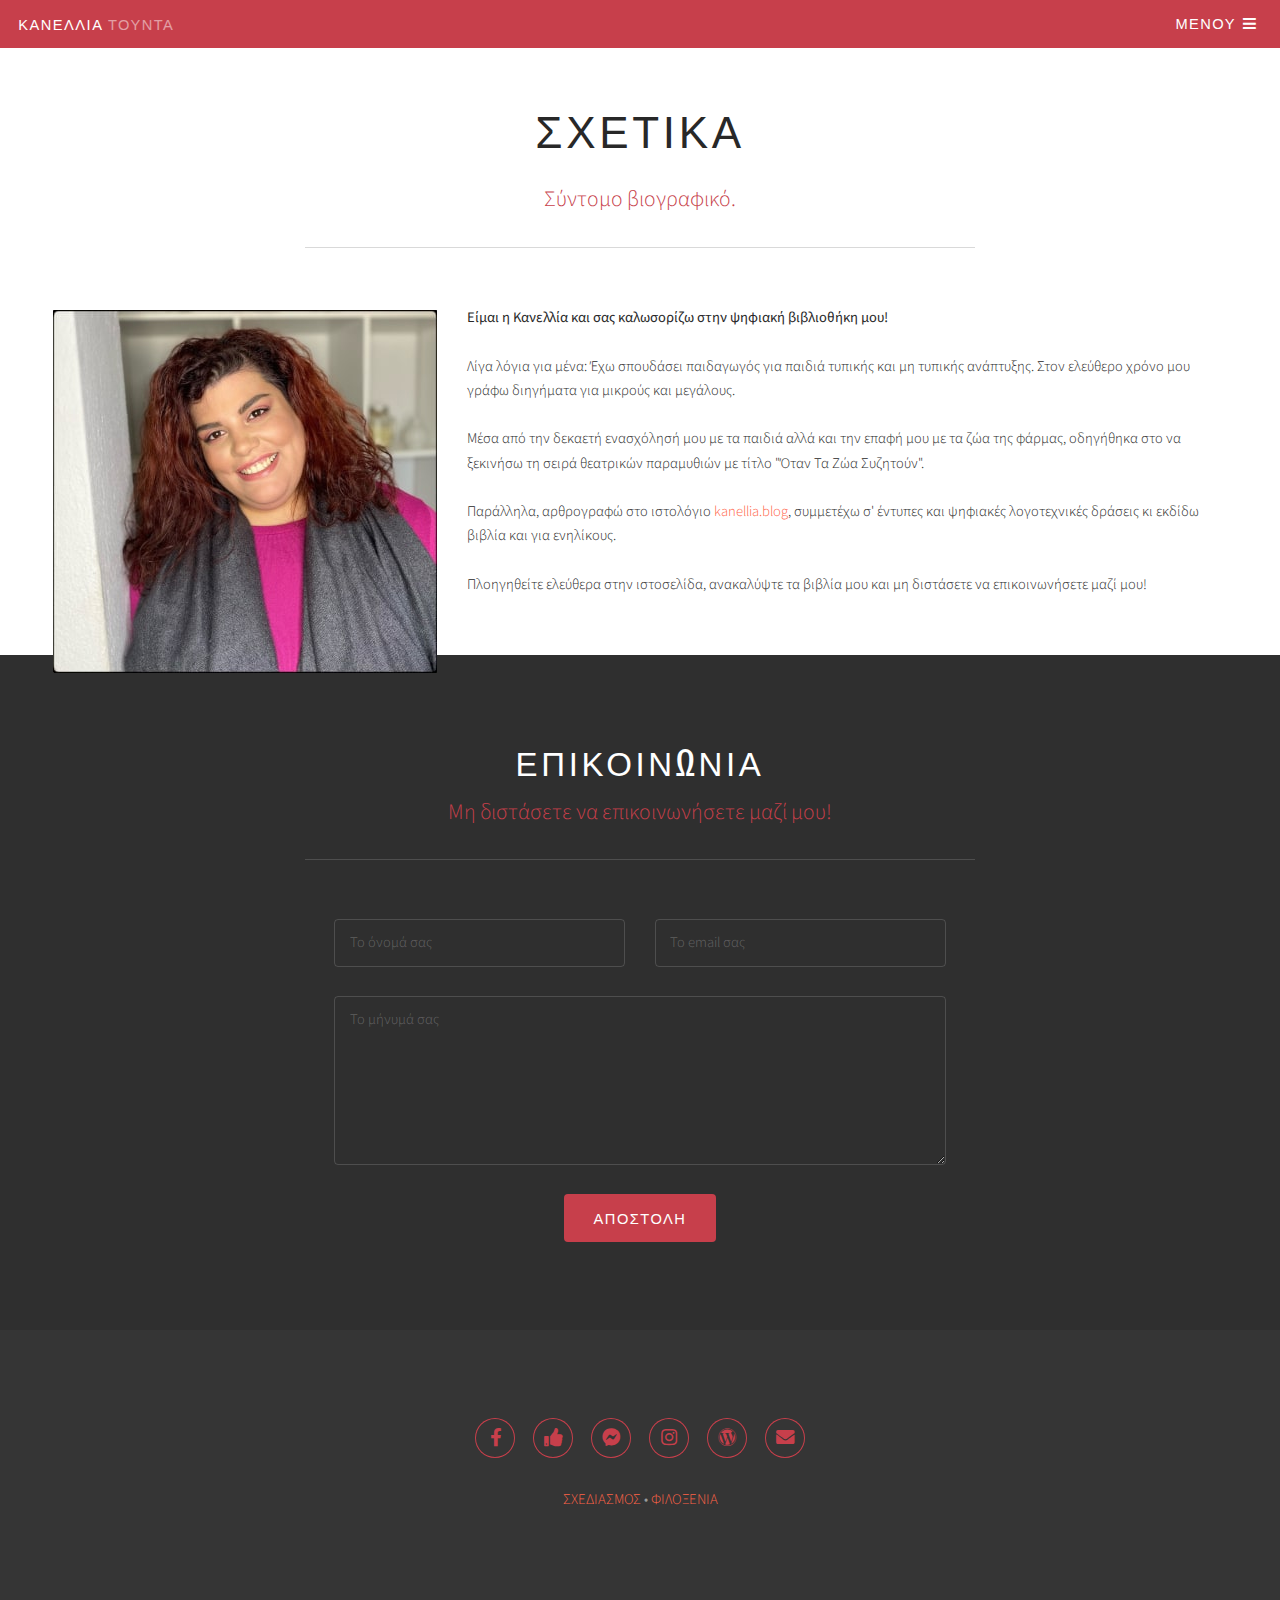
==== about.html @ 8e054a8e "Full update" ====
<!DOCTYPE HTML>
<html lang="el">
	<head>
		<title>Η βιβλιοθήκη της Κανελλίας</title>
		<meta charset="utf-8" />
		<meta name="viewport" content="width=device-width, initial-scale=1, user-scalable=no" />
		<meta name="title" content="Η βιβλιοθήκη της Κανελλίας">
        <meta name="description" content="Φανταστικές ιστορίες για μικρούς και μεγάλους.">
        <meta name="subject" content="Φανταστικές ιστορίες για μικρούς και μεγάλους.">
        <meta name="keywords" content="Κανελλία, Τούντα, Kanellia, Tounta, Γλαρόλυκοι, Glarolykoi, Άπαρσις, Aparsis, Εκδόσεις, Βιβλία, Περιοδικά, Διηγήματα, Παραμύθια, Παιδαγωγικά, Συγγραφέας">
        <meta name="author" content="Η βιβλιοθήκη της Κανελλίας">
        <meta name="robots" content="index,follow">
        <meta name="googlebot" content="index,follow">
		<meta http-equiv="content-language" content="el">
		<meta name="twitter:card" content="Φανταστικές ιστορίες για μικρούς και μεγάλους.">
		<meta name="twitter:description" content="Φανταστικές ιστορίες για μικρούς και μεγάλους.">
		<meta name="twitter:title" content="Η βιβλιοθήκη της Κανελλίας">
		<meta name="twitter:image" content="https://kanellia.gr/images/thumb.png">
        <meta property="og:title" content="Η βιβλιοθήκη της Κανελλίας" />
        <meta property="og:description" content="Φανταστικές ιστορίες για μικρούς και μεγάλους." />
        <meta property="og:url" content="https://kanellia.gr" />
        <meta property="og:image" content="https://kanellia.gr/images/thumb.png" />
        <meta property=og:type content=website />
        <meta property=og:locale content=el_GR />
        <link rel="canonical" href="https://kanellia.gr">
        <link rel="image_src" href="https://kanellia.gr/images/thumb.png" />
        <link rel="shortcut icon" href="https://kanellia.gr/images/favicon.ico" type="image/x-icon">
        <link rel="icon" href="https://kanellia.gr/images/favicon.ico" type="image/x-icon">
		<link rel="stylesheet" href="assets/css/main.css" />
	</head>
	<body class="is-preload">

		<!-- Header -->
			<header id="header">
				<a class="logo" href="index.html">ΚΑΝΕΛΛΙΑ <span>ΤΟΥΝΤΑ</span></a>
				<nav>
					<a href="#menu">ΜΕΝΟΥ</a>
				</nav>
			</header>

		<!-- Nav -->
			<nav id="menu">
				<ul class="links">
					<li><a href="index.html">Αρχική</a></li>
					<li><a href="about.html">Σχετικά</a></li>
				</ul>
			</nav>

		<!-- Main -->
			<div id="main" class="wrapper">
				<div class="inner">
					<header class="heading major">
						<h1>ΣΧΕΤΙΚΑ</h1>
						<p>Σύντομο βιογραφικό.</p>
					</header>
									<p>
										<span class="image left"><img src="images/profile.jpg" alt="" /></span>
										<b>Είμαι η Κανελλία και σας καλωσορίζω στην ψηφιακή βιβλιοθήκη μου!</b> </br></br>Λίγα λόγια για μένα: Έχω σπουδάσει παιδαγωγός για παιδιά τυπικής και μη τυπικής ανάπτυξης. Στον ελεύθερο χρόνο μου γράφω διηγήματα για μικρούς και μεγάλους. </br></br>
Μέσα από την δεκαετή ενασχόλησή μου με τα παιδιά αλλά και την επαφή μου με τα ζώα της φάρμας, οδηγήθηκα στο να ξεκινήσω τη σειρά θεατρικών παραμυθιών με τίτλο "Όταν Τα Ζώα Συζητούν". </br></br>
Παράλληλα, αρθρογραφώ στο ιστολόγιο <a href="https://kanellia.blog" target="_blank" style="color:Tomato;">kanellia.blog</a>, συμμετέχω σ' έντυπες και ψηφιακές λογοτεχνικές δράσεις κι εκδίδω βιβλία και για ενηλίκους. </br></br>
Πλοηγηθείτε ελεύθερα στην ιστοσελίδα, ανακαλύψτε τα βιβλία μου και μη διστάσετε να επικοινωνήσετε μαζί μου!
									</p>		
				</div>
			</div>

		<!-- Contact -->
			<section class="wrapper style2">
				<div class="inner narrow">
					<header class="heading major">
						<h2>ΕΠΙΚΟΙΝΩΝΙΑ</h2>
						<p>Μη διστάσετε να επικοινωνήσετε μαζί μου!</p>
					</header>
					<form action="https://formspree.io/f/xeqpdbye" method="post">
						<div class="field half">
							<input name="name" id="name" placeholder="Το όνομά σας" type="text" />
						</div>
						<div class="field half">
							<input name="email" id="email" placeholder="Το email σας" type="email" />
						</div>
						<div class="field">
							<textarea name="message" id="message" rows="6" placeholder="Το μήνυμά σας"></textarea>
						</div>
						<div class="field">
							<ul class="actions special">
								<li><button class="button primary" type="submit">Αποστολή</button></li>
							</ul>
						</div>
					</form>
				</div>
			</section>

		<!-- Footer -->
			<section id="footer">
				<div class="inner">
					<ul class="icons">
						<li><a href="https://www.facebook.com/kanellia.tounta" class="icon brands fa-facebook-f" target="_blank"><span class="label">Facebook</span></a></li>
						<li><a href="https://www.facebook.com/kanelliablog" class="icon solid  fa-thumbs-up" target="_blank"><span class="label">FB Page</span></a></li>
						<li><a href="https://m.me/kanellia.tounta" class="icon brands fa-facebook-messenger" target="_blank"><span class="label">Messenger</span></a></li>
						<li><a href="https://www.instagram.com/kanellia_tounta" class="icon brands fa-instagram" target="_blank"><span class="label">Instagram</span></a></li>
						<li><a href="https://kanellia.blog/" class="icon brands fa-wordpress" target="_blank"><span class="label">Blog</span></a></li>
						<li><a href="mailto:kanellia@pmail.gr" class="icon solid fa-envelope" target="_blank"><span class="label">Email</span></a></li>
					</ul>
				</div>
				<div class="copyright">
					<a href="https://pixelarity.com/?ref=8559151414" target="_blank" style="color:Tomato;">ΣΧΕΔΙΑΣΜΟΣ</a> &#8226; <a href="http://www.papaki.com/?rid=ppkhost" target="_blank" style="color:Tomato;">ΦΙΛΟΞΕΝΙΑ</a>
				</div>
			</section>

		<!-- Scripts -->
			<script src="assets/js/jquery.min.js"></script>
			<script src="assets/js/browser.min.js"></script>
			<script src="assets/js/breakpoints.min.js"></script>
			<script src="assets/js/util.js"></script>
			<script src="assets/js/main.js"></script>

	</body>
</html>
---- assets/css/main.css ----
@import url(fontawesome-all.min.css);
@import url("https://fonts.googleapis.com/css?family=Fjalla+One|Source+Sans+Pro:300,400");

/*
	Venue by Pixelarity
	pixelarity.com | hello@pixelarity.com
	License: pixelarity.com/license
*/

html, body, div, span, applet, object,
iframe, h1, h2, h3, h4, h5, h6, p, blockquote,
pre, a, abbr, acronym, address, big, cite,
code, del, dfn, em, img, ins, kbd, q, s, samp,
small, strike, strong, sub, sup, tt, var, b,
u, i, center, dl, dt, dd, ol, ul, li, fieldset,
form, label, legend, table, caption, tbody,
tfoot, thead, tr, th, td, article, aside,
canvas, details, embed, figure, figcaption,
footer, header, hgroup, menu, nav, output, ruby,
section, summary, time, mark, audio, video {
	margin: 0;
	padding: 0;
	border: 0;
	font-size: 100%;
	font: inherit;
	vertical-align: baseline;}

article, aside, details, figcaption, figure,
footer, header, hgroup, menu, nav, section {
	display: block;}

body {
	line-height: 1;
}

ol, ul {
	list-style: none;
}

blockquote, q {
	quotes: none;
}

	blockquote:before, blockquote:after, q:before, q:after {
		content: '';
		content: none;
	}

table {
	border-collapse: collapse;
	border-spacing: 0;
}

body {
	-webkit-text-size-adjust: none;
}

mark {
	background-color: transparent;
	color: inherit;
}

input::-moz-focus-inner {
	border: 0;
	padding: 0;
}

input, select, textarea {
	-moz-appearance: none;
	-webkit-appearance: none;
	-ms-appearance: none;
	appearance: none;
}

/* Basic */

html {
  scroll-behavior: smooth;
}

	@-ms-viewport {
		width: device-width;
	}

	body {
		-ms-overflow-style: scrollbar;
	}

	@media screen and (max-width: 480px) {

		html, body {
			min-width: 320px;
		}

	}

	html {
		box-sizing: border-box;
	}

	*, *:before, *:after {
		box-sizing: inherit;
	}

	body {
		background: #ffffff;
	}

		body.is-preload *, body.is-preload *:before, body.is-preload *:after {
			-moz-animation: none !important;
			-webkit-animation: none !important;
			-ms-animation: none !important;
			animation: none !important;
			-moz-transition: none !important;
			-webkit-transition: none !important;
			-ms-transition: none !important;
			transition: none !important;
		}

/* Typography */

	html {
		font-size: 13pt;
	}

		@media screen and (max-width: 1680px) {

			html {
				font-size: 11pt;
			}

		}

		@media screen and (max-width: 980px) {

			html {
				font-size: 12pt;
			}

		}

		@media screen and (max-width: 480px) {

			html {
				font-size: 11pt;
			}

		}

	body {
		background-color: #ffffff;
		color: #282828;
	}

	body, input, select, textarea {
		font-family: "Source Sans Pro", Arial, Helvetica, sans-serif;
		font-weight: 300;
		font-size: 1rem;
		line-height: 1.65;
	}

	a {
		-moz-transition: color 0.2s ease-in-out;
		-webkit-transition: color 0.2s ease-in-out;
		-ms-transition: color 0.2s ease-in-out;
		transition: color 0.2s ease-in-out;
		text-decoration: underline;
	}
	
			a:link {
			text-decoration: none;
		}

		a:hover {
			text-decoration: underline;
		}
		
		a:visited { 
  color: silver;
}

	strong, b {
		font-weight: 400;
	}

	em, i {
		font-style: italic;
	}

	p {
		margin: 0 0 2rem 0;
	}

	h1, h2, h3, h4, h5, h6 {
		font-family: "Fjalla One", sans-serif;
		font-weight: 400;
		line-height: 1.5;
		margin: 0 0 1.5rem 0;
		letter-spacing: 0.25rem;
	}

		h1 a, h2 a, h3 a, h4 a, h5 a, h6 a {
			color: inherit;
			text-decoration: none;
		}

	h1 {
		font-size: 4rem;
		line-height: 1.2;
	}

	h2 {
		font-size: 2.25rem;
		line-height: 1.3;
	}

	h3 {
		font-size: 1.25rem;
	}

	h4 {
		font-size: 1rem;
	}

	h5 {
		font-size: 0.9rem;
	}

	h6 {
		font-size: 0.7rem;
	}

	@media screen and (max-width: 736px) {

		h1 {
			font-size: 2.75rem;
			line-height: 1.3;
		}

		h2 {
			font-size: 1.75rem;
			line-height: 1.5;
		}

		h3 {
			font-size: 1.25rem;
		}

	}

	sub {
		font-size: 0.8rem;
		position: relative;
		top: 0.5rem;
	}

	sup {
		font-size: 0.8rem;
		position: relative;
		top: -0.5rem;
	}

	blockquote {
		border-left: solid 0.5rem;
		font-style: italic;
		margin: 0 0 2rem 0;
		padding: 1rem 0 1rem 2rem;
	}

	code {
		border-radius: 4px;
		border: solid 1px;
		font-family: "Courier New", monospace;
		font-size: 0.9rem;
		margin: 0 0.25rem;
		padding: 0.25rem 0.65rem;
	}

	pre {
		-webkit-overflow-scrolling: touch;
		font-family: "Courier New", monospace;
		font-size: 0.9rem;
		margin: 0 0 2rem 0;
	}

		pre code {
			display: block;
			line-height: 1.75;
			padding: 1rem 1.5rem;
			overflow-x: auto;
		}

	hr {
		border: 0;
		border-bottom: solid 1px;
		margin: 2rem 0;
	}

		hr.major {
			margin: 4rem 0;
		}

		@media screen and (max-width: 736px) {

			hr.major {
				margin: 3rem 0;
			}

		}

	input, select, textarea {
		color: #282828;
	}

	strong, b {
		color: #282828;
	}

	h1, h2, h3, h4, h5, h6 {
		color: #282828;
	}

	blockquote {
		border-left-color: rgba(0, 0, 0, 0.15);
	}

	code {
		background: rgba(0, 0, 0, 0.075);
		border-color: rgba(0, 0, 0, 0.15);
	}

	hr {
		border-bottom-color: rgba(0, 0, 0, 0.15);
	}

/* Header */

	header.heading {
		border-bottom: 1px solid;
		margin: 0 auto 2rem auto;
		max-width: 80%;
		text-align: center;
		width: 45.71429rem;
	}

	header.major {
		margin: 0 auto 4rem auto;
		max-width: 80%;
	}

		header.major h1 {
			font-size: 3rem;
		}

	header h2 {
		margin-bottom: 0.50rem;
	}

	header h3 {
		margin-bottom: 0;
	}

	header h2 + p, header h1 + p {
		font-size: 1.5rem;
	}

	@media screen and (max-width: 980px) {

		header.major {
			margin: 0 auto 2rem auto;
		}

	}

	@media screen and (max-width: 736px) {

		header h2 + p, header h1 + p {
			font-size: 1.15rem;
		}

		header.major {
			max-width: 80%;
		}

	}

	header.heading {
		border-color: rgba(0, 0, 0, 0.15);
	}

	header p {
		color: #c73f4b;
	}

/* Row */

	.row {
		display: flex;
		flex-wrap: wrap;
		box-sizing: border-box;
		align-items: stretch;
	}

		.row > * {
			box-sizing: border-box;
		}

		.row.gtr-uniform > * > :last-child {
			margin-bottom: 0;
		}

		.row.aln-left {
			justify-content: flex-start;
		}

		.row.aln-center {
			justify-content: center;
		}

		.row.aln-right {
			justify-content: flex-end;
		}

		.row.aln-top {
			align-items: flex-start;
		}

		.row.aln-middle {
			align-items: center;
		}

		.row.aln-bottom {
			align-items: flex-end;
		}

		.row > .imp {
			order: -1;
		}

		.row > .col-1 {
			width: 8.33333%;
		}

		.row > .off-1 {
			margin-left: 8.33333%;
		}

		.row > .col-2 {
			width: 16.66667%;
		}

		.row > .off-2 {
			margin-left: 16.66667%;
		}

		.row > .col-3 {
			width: 25%;
		}

		.row > .off-3 {
			margin-left: 25%;
		}

		.row > .col-4 {
			width: 33.33333%;
		}

		.row > .off-4 {
			margin-left: 33.33333%;
		}

		.row > .col-5 {
			width: 41.66667%;
		}

		.row > .off-5 {
			margin-left: 41.66667%;
		}

		.row > .col-6 {
			width: 50%;
		}

		.row > .off-6 {
			margin-left: 50%;
		}

		.row > .col-7 {
			width: 58.33333%;
		}

		.row > .off-7 {
			margin-left: 58.33333%;
		}

		.row > .col-8 {
			width: 66.66667%;
		}

		.row > .off-8 {
			margin-left: 66.66667%;
		}

		.row > .col-9 {
			width: 75%;
		}

		.row > .off-9 {
			margin-left: 75%;
		}

		.row > .col-10 {
			width: 83.33333%;
		}

		.row > .off-10 {
			margin-left: 83.33333%;
		}

		.row > .col-11 {
			width: 91.66667%;
		}

		.row > .off-11 {
			margin-left: 91.66667%;
		}

		.row > .col-12 {
			width: 100%;
		}

		.row > .off-12 {
			margin-left: 100%;
		}

		.row.gtr-0 {
			margin-top: 0;
			margin-left: 0rem;
		}

			.row.gtr-0 > * {
				padding: 0 0 0 0rem;
			}

			.row.gtr-0.gtr-uniform {
				margin-top: 0rem;
			}

				.row.gtr-0.gtr-uniform > * {
					padding-top: 0rem;
				}

		.row.gtr-25 {
			margin-top: 0;
			margin-left: -0.5rem;
		}

			.row.gtr-25 > * {
				padding: 0 0 0 0.5rem;
			}

			.row.gtr-25.gtr-uniform {
				margin-top: -0.5rem;
			}

				.row.gtr-25.gtr-uniform > * {
					padding-top: 0.5rem;
				}

		.row.gtr-50 {
			margin-top: 0;
			margin-left: -1rem;
		}

			.row.gtr-50 > * {
				padding: 0 0 0 1rem;
			}

			.row.gtr-50.gtr-uniform {
				margin-top: -1rem;
			}

				.row.gtr-50.gtr-uniform > * {
					padding-top: 1rem;
				}

		.row {
			margin-top: 0;
			margin-left: -2rem;
		}

			.row > * {
				padding: 0 0 0 2rem;
			}

			.row.gtr-uniform {
				margin-top: -2rem;
			}

				.row.gtr-uniform > * {
					padding-top: 2rem;
				}

		.row.gtr-150 {
			margin-top: 0;
			margin-left: -3rem;
		}

			.row.gtr-150 > * {
				padding: 0 0 0 3rem;
			}

			.row.gtr-150.gtr-uniform {
				margin-top: -3rem;
			}

				.row.gtr-150.gtr-uniform > * {
					padding-top: 3rem;
				}

		.row.gtr-200 {
			margin-top: 0;
			margin-left: -4rem;
		}

			.row.gtr-200 > * {
				padding: 0 0 0 4rem;
			}

			.row.gtr-200.gtr-uniform {
				margin-top: -4rem;
			}

				.row.gtr-200.gtr-uniform > * {
					padding-top: 4rem;
				}

		@media screen and (max-width: 1680px) {

			.row {
				display: flex;
				flex-wrap: wrap;
				box-sizing: border-box;
				align-items: stretch;
			}

				.row > * {
					box-sizing: border-box;
				}

				.row.gtr-uniform > * > :last-child {
					margin-bottom: 0;
				}

				.row.aln-left {
					justify-content: flex-start;
				}

				.row.aln-center {
					justify-content: center;
				}

				.row.aln-right {
					justify-content: flex-end;
				}

				.row.aln-top {
					align-items: flex-start;
				}

				.row.aln-middle {
					align-items: center;
				}

				.row.aln-bottom {
					align-items: flex-end;
				}

				.row > .imp-xlarge {
					order: -1;
				}

				.row > .col-1-xlarge {
					width: 8.33333%;
				}

				.row > .off-1-xlarge {
					margin-left: 8.33333%;
				}

				.row > .col-2-xlarge {
					width: 16.66667%;
				}

				.row > .off-2-xlarge {
					margin-left: 16.66667%;
				}

				.row > .col-3-xlarge {
					width: 25%;
				}

				.row > .off-3-xlarge {
					margin-left: 25%;
				}

				.row > .col-4-xlarge {
					width: 33.33333%;
				}

				.row > .off-4-xlarge {
					margin-left: 33.33333%;
				}

				.row > .col-5-xlarge {
					width: 41.66667%;
				}

				.row > .off-5-xlarge {
					margin-left: 41.66667%;
				}

				.row > .col-6-xlarge {
					width: 50%;
				}

				.row > .off-6-xlarge {
					margin-left: 50%;
				}

				.row > .col-7-xlarge {
					width: 58.33333%;
				}

				.row > .off-7-xlarge {
					margin-left: 58.33333%;
				}

				.row > .col-8-xlarge {
					width: 66.66667%;
				}

				.row > .off-8-xlarge {
					margin-left: 66.66667%;
				}

				.row > .col-9-xlarge {
					width: 75%;
				}

				.row > .off-9-xlarge {
					margin-left: 75%;
				}

				.row > .col-10-xlarge {
					width: 83.33333%;
				}

				.row > .off-10-xlarge {
					margin-left: 83.33333%;
				}

				.row > .col-11-xlarge {
					width: 91.66667%;
				}

				.row > .off-11-xlarge {
					margin-left: 91.66667%;
				}

				.row > .col-12-xlarge {
					width: 100%;
				}

				.row > .off-12-xlarge {
					margin-left: 100%;
				}

				.row.gtr-0 {
					margin-top: 0;
					margin-left: 0rem;
				}

					.row.gtr-0 > * {
						padding: 0 0 0 0rem;
					}

					.row.gtr-0.gtr-uniform {
						margin-top: 0rem;
					}

						.row.gtr-0.gtr-uniform > * {
							padding-top: 0rem;
						}

				.row.gtr-25 {
					margin-top: 0;
					margin-left: -0.5rem;
				}

					.row.gtr-25 > * {
						padding: 0 0 0 0.5rem;
					}

					.row.gtr-25.gtr-uniform {
						margin-top: -0.5rem;
					}

						.row.gtr-25.gtr-uniform > * {
							padding-top: 0.5rem;
						}

				.row.gtr-50 {
					margin-top: 0;
					margin-left: -1rem;
				}

					.row.gtr-50 > * {
						padding: 0 0 0 1rem;
					}

					.row.gtr-50.gtr-uniform {
						margin-top: -1rem;
					}

						.row.gtr-50.gtr-uniform > * {
							padding-top: 1rem;
						}

				.row {
					margin-top: 0;
					margin-left: -2rem;
				}

					.row > * {
						padding: 0 0 0 2rem;
					}

					.row.gtr-uniform {
						margin-top: -2rem;
					}

						.row.gtr-uniform > * {
							padding-top: 2rem;
						}

				.row.gtr-150 {
					margin-top: 0;
					margin-left: -3rem;
				}

					.row.gtr-150 > * {
						padding: 0 0 0 3rem;
					}

					.row.gtr-150.gtr-uniform {
						margin-top: -3rem;
					}

						.row.gtr-150.gtr-uniform > * {
							padding-top: 3rem;
						}

				.row.gtr-200 {
					margin-top: 0;
					margin-left: -4rem;
				}

					.row.gtr-200 > * {
						padding: 0 0 0 4rem;
					}

					.row.gtr-200.gtr-uniform {
						margin-top: -4rem;
					}

						.row.gtr-200.gtr-uniform > * {
							padding-top: 4rem;
						}

		}

		@media screen and (max-width: 1280px) {

			.row {
				display: flex;
				flex-wrap: wrap;
				box-sizing: border-box;
				align-items: stretch;
			}

				.row > * {
					box-sizing: border-box;
				}

				.row.gtr-uniform > * > :last-child {
					margin-bottom: 0;
				}

				.row.aln-left {
					justify-content: flex-start;
				}

				.row.aln-center {
					justify-content: center;
				}

				.row.aln-right {
					justify-content: flex-end;
				}

				.row.aln-top {
					align-items: flex-start;
				}

				.row.aln-middle {
					align-items: center;
				}

				.row.aln-bottom {
					align-items: flex-end;
				}

				.row > .imp-large {
					order: -1;
				}

				.row > .col-1-large {
					width: 8.33333%;
				}

				.row > .off-1-large {
					margin-left: 8.33333%;
				}

				.row > .col-2-large {
					width: 16.66667%;
				}

				.row > .off-2-large {
					margin-left: 16.66667%;
				}

				.row > .col-3-large {
					width: 25%;
				}

				.row > .off-3-large {
					margin-left: 25%;
				}

				.row > .col-4-large {
					width: 33.33333%;
				}

				.row > .off-4-large {
					margin-left: 33.33333%;
				}

				.row > .col-5-large {
					width: 41.66667%;
				}

				.row > .off-5-large {
					margin-left: 41.66667%;
				}

				.row > .col-6-large {
					width: 50%;
				}

				.row > .off-6-large {
					margin-left: 50%;
				}

				.row > .col-7-large {
					width: 58.33333%;
				}

				.row > .off-7-large {
					margin-left: 58.33333%;
				}

				.row > .col-8-large {
					width: 66.66667%;
				}

				.row > .off-8-large {
					margin-left: 66.66667%;
				}

				.row > .col-9-large {
					width: 75%;
				}

				.row > .off-9-large {
					margin-left: 75%;
				}

				.row > .col-10-large {
					width: 83.33333%;
				}

				.row > .off-10-large {
					margin-left: 83.33333%;
				}

				.row > .col-11-large {
					width: 91.66667%;
				}

				.row > .off-11-large {
					margin-left: 91.66667%;
				}

				.row > .col-12-large {
					width: 100%;
				}

				.row > .off-12-large {
					margin-left: 100%;
				}

				.row.gtr-0 {
					margin-top: 0;
					margin-left: 0rem;
				}

					.row.gtr-0 > * {
						padding: 0 0 0 0rem;
					}

					.row.gtr-0.gtr-uniform {
						margin-top: 0rem;
					}

						.row.gtr-0.gtr-uniform > * {
							padding-top: 0rem;
						}

				.row.gtr-25 {
					margin-top: 0;
					margin-left: -0.375rem;
				}

					.row.gtr-25 > * {
						padding: 0 0 0 0.375rem;
					}

					.row.gtr-25.gtr-uniform {
						margin-top: -0.375rem;
					}

						.row.gtr-25.gtr-uniform > * {
							padding-top: 0.375rem;
						}

				.row.gtr-50 {
					margin-top: 0;
					margin-left: -0.75rem;
				}

					.row.gtr-50 > * {
						padding: 0 0 0 0.75rem;
					}

					.row.gtr-50.gtr-uniform {
						margin-top: -0.75rem;
					}

						.row.gtr-50.gtr-uniform > * {
							padding-top: 0.75rem;
						}

				.row {
					margin-top: 0;
					margin-left: -1.5rem;
				}

					.row > * {
						padding: 0 0 0 1.5rem;
					}

					.row.gtr-uniform {
						margin-top: -1.5rem;
					}

						.row.gtr-uniform > * {
							padding-top: 1.5rem;
						}

				.row.gtr-150 {
					margin-top: 0;
					margin-left: -2.25rem;
				}

					.row.gtr-150 > * {
						padding: 0 0 0 2.25rem;
					}

					.row.gtr-150.gtr-uniform {
						margin-top: -2.25rem;
					}

						.row.gtr-150.gtr-uniform > * {
							padding-top: 2.25rem;
						}

				.row.gtr-200 {
					margin-top: 0;
					margin-left: -3rem;
				}

					.row.gtr-200 > * {
						padding: 0 0 0 3rem;
					}

					.row.gtr-200.gtr-uniform {
						margin-top: -3rem;
					}

						.row.gtr-200.gtr-uniform > * {
							padding-top: 3rem;
						}

		}

		@media screen and (max-width: 980px) {

			.row {
				display: flex;
				flex-wrap: wrap;
				box-sizing: border-box;
				align-items: stretch;
			}

				.row > * {
					box-sizing: border-box;
				}

				.row.gtr-uniform > * > :last-child {
					margin-bottom: 0;
				}

				.row.aln-left {
					justify-content: flex-start;
				}

				.row.aln-center {
					justify-content: center;
				}

				.row.aln-right {
					justify-content: flex-end;
				}

				.row.aln-top {
					align-items: flex-start;
				}

				.row.aln-middle {
					align-items: center;
				}

				.row.aln-bottom {
					align-items: flex-end;
				}

				.row > .imp-medium {
					order: -1;
				}

				.row > .col-1-medium {
					width: 8.33333%;
				}

				.row > .off-1-medium {
					margin-left: 8.33333%;
				}

				.row > .col-2-medium {
					width: 16.66667%;
				}

				.row > .off-2-medium {
					margin-left: 16.66667%;
				}

				.row > .col-3-medium {
					width: 25%;
				}

				.row > .off-3-medium {
					margin-left: 25%;
				}

				.row > .col-4-medium {
					width: 33.33333%;
				}

				.row > .off-4-medium {
					margin-left: 33.33333%;
				}

				.row > .col-5-medium {
					width: 41.66667%;
				}

				.row > .off-5-medium {
					margin-left: 41.66667%;
				}

				.row > .col-6-medium {
					width: 50%;
				}

				.row > .off-6-medium {
					margin-left: 50%;
				}

				.row > .col-7-medium {
					width: 58.33333%;
				}

				.row > .off-7-medium {
					margin-left: 58.33333%;
				}

				.row > .col-8-medium {
					width: 66.66667%;
				}

				.row > .off-8-medium {
					margin-left: 66.66667%;
				}

				.row > .col-9-medium {
					width: 75%;
				}

				.row > .off-9-medium {
					margin-left: 75%;
				}

				.row > .col-10-medium {
					width: 83.33333%;
				}

				.row > .off-10-medium {
					margin-left: 83.33333%;
				}

				.row > .col-11-medium {
					width: 91.66667%;
				}

				.row > .off-11-medium {
					margin-left: 91.66667%;
				}

				.row > .col-12-medium {
					width: 100%;
				}

				.row > .off-12-medium {
					margin-left: 100%;
				}

				.row.gtr-0 {
					margin-top: 0;
					margin-left: 0rem;
				}

					.row.gtr-0 > * {
						padding: 0 0 0 0rem;
					}

					.row.gtr-0.gtr-uniform {
						margin-top: 0rem;
					}

						.row.gtr-0.gtr-uniform > * {
							padding-top: 0rem;
						}

				.row.gtr-25 {
					margin-top: 0;
					margin-left: -0.375rem;
				}

					.row.gtr-25 > * {
						padding: 0 0 0 0.375rem;
					}

					.row.gtr-25.gtr-uniform {
						margin-top: -0.375rem;
					}

						.row.gtr-25.gtr-uniform > * {
							padding-top: 0.375rem;
						}

				.row.gtr-50 {
					margin-top: 0;
					margin-left: -0.75rem;
				}

					.row.gtr-50 > * {
						padding: 0 0 0 0.75rem;
					}

					.row.gtr-50.gtr-uniform {
						margin-top: -0.75rem;
					}

						.row.gtr-50.gtr-uniform > * {
							padding-top: 0.75rem;
						}

				.row {
					margin-top: 0;
					margin-left: -1.5rem;
				}

					.row > * {
						padding: 0 0 0 1.5rem;
					}

					.row.gtr-uniform {
						margin-top: -1.5rem;
					}

						.row.gtr-uniform > * {
							padding-top: 1.5rem;
						}

				.row.gtr-150 {
					margin-top: 0;
					margin-left: -2.25rem;
				}

					.row.gtr-150 > * {
						padding: 0 0 0 2.25rem;
					}

					.row.gtr-150.gtr-uniform {
						margin-top: -2.25rem;
					}

						.row.gtr-150.gtr-uniform > * {
							padding-top: 2.25rem;
						}

				.row.gtr-200 {
					margin-top: 0;
					margin-left: -3rem;
				}

					.row.gtr-200 > * {
						padding: 0 0 0 3rem;
					}

					.row.gtr-200.gtr-uniform {
						margin-top: -3rem;
					}

						.row.gtr-200.gtr-uniform > * {
							padding-top: 3rem;
						}

		}

		@media screen and (max-width: 736px) {

			.row {
				display: flex;
				flex-wrap: wrap;
				box-sizing: border-box;
				align-items: stretch;
			}

				.row > * {
					box-sizing: border-box;
				}

				.row.gtr-uniform > * > :last-child {
					margin-bottom: 0;
				}

				.row.aln-left {
					justify-content: flex-start;
				}

				.row.aln-center {
					justify-content: center;
				}

				.row.aln-right {
					justify-content: flex-end;
				}

				.row.aln-top {
					align-items: flex-start;
				}

				.row.aln-middle {
					align-items: center;
				}

				.row.aln-bottom {
					align-items: flex-end;
				}

				.row > .imp-small {
					order: -1;
				}

				.row > .col-1-small {
					width: 8.33333%;
				}

				.row > .off-1-small {
					margin-left: 8.33333%;
				}

				.row > .col-2-small {
					width: 16.66667%;
				}

				.row > .off-2-small {
					margin-left: 16.66667%;
				}

				.row > .col-3-small {
					width: 25%;
				}

				.row > .off-3-small {
					margin-left: 25%;
				}

				.row > .col-4-small {
					width: 33.33333%;
				}

				.row > .off-4-small {
					margin-left: 33.33333%;
				}

				.row > .col-5-small {
					width: 41.66667%;
				}

				.row > .off-5-small {
					margin-left: 41.66667%;
				}

				.row > .col-6-small {
					width: 50%;
				}

				.row > .off-6-small {
					margin-left: 50%;
				}

				.row > .col-7-small {
					width: 58.33333%;
				}

				.row > .off-7-small {
					margin-left: 58.33333%;
				}

				.row > .col-8-small {
					width: 66.66667%;
				}

				.row > .off-8-small {
					margin-left: 66.66667%;
				}

				.row > .col-9-small {
					width: 75%;
				}

				.row > .off-9-small {
					margin-left: 75%;
				}

				.row > .col-10-small {
					width: 83.33333%;
				}

				.row > .off-10-small {
					margin-left: 83.33333%;
				}

				.row > .col-11-small {
					width: 91.66667%;
				}

				.row > .off-11-small {
					margin-left: 91.66667%;
				}

				.row > .col-12-small {
					width: 100%;
				}

				.row > .off-12-small {
					margin-left: 100%;
				}

				.row.gtr-0 {
					margin-top: 0;
					margin-left: 0rem;
				}

					.row.gtr-0 > * {
						padding: 0 0 0 0rem;
					}

					.row.gtr-0.gtr-uniform {
						margin-top: 0rem;
					}

						.row.gtr-0.gtr-uniform > * {
							padding-top: 0rem;
						}

				.row.gtr-25 {
					margin-top: 0;
					margin-left: -0.3125rem;
				}

					.row.gtr-25 > * {
						padding: 0 0 0 0.3125rem;
					}

					.row.gtr-25.gtr-uniform {
						margin-top: -0.3125rem;
					}

						.row.gtr-25.gtr-uniform > * {
							padding-top: 0.3125rem;
						}

				.row.gtr-50 {
					margin-top: 0;
					margin-left: -0.625rem;
				}

					.row.gtr-50 > * {
						padding: 0 0 0 0.625rem;
					}

					.row.gtr-50.gtr-uniform {
						margin-top: -0.625rem;
					}

						.row.gtr-50.gtr-uniform > * {
							padding-top: 0.625rem;
						}

				.row {
					margin-top: 0;
					margin-left: -1.25rem;
				}

					.row > * {
						padding: 0 0 0 1.25rem;
					}

					.row.gtr-uniform {
						margin-top: -1.25rem;
					}

						.row.gtr-uniform > * {
							padding-top: 1.25rem;
						}

				.row.gtr-150 {
					margin-top: 0;
					margin-left: -1.875rem;
				}

					.row.gtr-150 > * {
						padding: 0 0 0 1.875rem;
					}

					.row.gtr-150.gtr-uniform {
						margin-top: -1.875rem;
					}

						.row.gtr-150.gtr-uniform > * {
							padding-top: 1.875rem;
						}

				.row.gtr-200 {
					margin-top: 0;
					margin-left: -2.5rem;
				}

					.row.gtr-200 > * {
						padding: 0 0 0 2.5rem;
					}

					.row.gtr-200.gtr-uniform {
						margin-top: -2.5rem;
					}

						.row.gtr-200.gtr-uniform > * {
							padding-top: 2.5rem;
						}

		}

		@media screen and (max-width: 480px) {

			.row {
				display: flex;
				flex-wrap: wrap;
				box-sizing: border-box;
				align-items: stretch;
			}

				.row > * {
					box-sizing: border-box;
				}

				.row.gtr-uniform > * > :last-child {
					margin-bottom: 0;
				}

				.row.aln-left {
					justify-content: flex-start;
				}

				.row.aln-center {
					justify-content: center;
				}

				.row.aln-right {
					justify-content: flex-end;
				}

				.row.aln-top {
					align-items: flex-start;
				}

				.row.aln-middle {
					align-items: center;
				}

				.row.aln-bottom {
					align-items: flex-end;
				}

				.row > .imp-xsmall {
					order: -1;
				}

				.row > .col-1-xsmall {
					width: 8.33333%;
				}

				.row > .off-1-xsmall {
					margin-left: 8.33333%;
				}

				.row > .col-2-xsmall {
					width: 16.66667%;
				}

				.row > .off-2-xsmall {
					margin-left: 16.66667%;
				}

				.row > .col-3-xsmall {
					width: 25%;
				}

				.row > .off-3-xsmall {
					margin-left: 25%;
				}

				.row > .col-4-xsmall {
					width: 33.33333%;
				}

				.row > .off-4-xsmall {
					margin-left: 33.33333%;
				}

				.row > .col-5-xsmall {
					width: 41.66667%;
				}

				.row > .off-5-xsmall {
					margin-left: 41.66667%;
				}

				.row > .col-6-xsmall {
					width: 50%;
				}

				.row > .off-6-xsmall {
					margin-left: 50%;
				}

				.row > .col-7-xsmall {
					width: 58.33333%;
				}

				.row > .off-7-xsmall {
					margin-left: 58.33333%;
				}

				.row > .col-8-xsmall {
					width: 66.66667%;
				}

				.row > .off-8-xsmall {
					margin-left: 66.66667%;
				}

				.row > .col-9-xsmall {
					width: 75%;
				}

				.row > .off-9-xsmall {
					margin-left: 75%;
				}

				.row > .col-10-xsmall {
					width: 83.33333%;
				}

				.row > .off-10-xsmall {
					margin-left: 83.33333%;
				}

				.row > .col-11-xsmall {
					width: 91.66667%;
				}

				.row > .off-11-xsmall {
					margin-left: 91.66667%;
				}

				.row > .col-12-xsmall {
					width: 100%;
				}

				.row > .off-12-xsmall {
					margin-left: 100%;
				}

				.row.gtr-0 {
					margin-top: 0;
					margin-left: 0rem;
				}

					.row.gtr-0 > * {
						padding: 0 0 0 0rem;
					}

					.row.gtr-0.gtr-uniform {
						margin-top: 0rem;
					}

						.row.gtr-0.gtr-uniform > * {
							padding-top: 0rem;
						}

				.row.gtr-25 {
					margin-top: 0;
					margin-left: -0.3125rem;
				}

					.row.gtr-25 > * {
						padding: 0 0 0 0.3125rem;
					}

					.row.gtr-25.gtr-uniform {
						margin-top: -0.3125rem;
					}

						.row.gtr-25.gtr-uniform > * {
							padding-top: 0.3125rem;
						}

				.row.gtr-50 {
					margin-top: 0;
					margin-left: -0.625rem;
				}

					.row.gtr-50 > * {
						padding: 0 0 0 0.625rem;
					}

					.row.gtr-50.gtr-uniform {
						margin-top: -0.625rem;
					}

						.row.gtr-50.gtr-uniform > * {
							padding-top: 0.625rem;
						}

				.row {
					margin-top: 0;
					margin-left: -1.25rem;
				}

					.row > * {
						padding: 0 0 0 1.25rem;
					}

					.row.gtr-uniform {
						margin-top: -1.25rem;
					}

						.row.gtr-uniform > * {
							padding-top: 1.25rem;
						}

				.row.gtr-150 {
					margin-top: 0;
					margin-left: -1.875rem;
				}

					.row.gtr-150 > * {
						padding: 0 0 0 1.875rem;
					}

					.row.gtr-150.gtr-uniform {
						margin-top: -1.875rem;
					}

						.row.gtr-150.gtr-uniform > * {
							padding-top: 1.875rem;
						}

				.row.gtr-200 {
					margin-top: 0;
					margin-left: -2.5rem;
				}

					.row.gtr-200 > * {
						padding: 0 0 0 2.5rem;
					}

					.row.gtr-200.gtr-uniform {
						margin-top: -2.5rem;
					}

						.row.gtr-200.gtr-uniform > * {
							padding-top: 2.5rem;
						}

		}

/* Box */

	.box {
		border: solid 1px;
		border-radius: 4px;
		margin-bottom: 2rem;
		padding: 1.5rem;
	}

		.box > :last-child {
			margin-bottom: 0;
		}

		.box.alt {
			border: 0;
			border-radius: 0;
			padding: 0;
		}

	.box {
		border-color: rgba(0, 0, 0, 0.15);
	}

/* Button */

	input[type="submit"],
	input[type="reset"],
	input[type="button"],
	button,
	.button {
		-moz-appearance: none;
		-webkit-appearance: none;
		-ms-appearance: none;
		appearance: none;
		-moz-transition: background-color 0.2s ease-in-out, box-shadow 0.2s ease-in-out, color 0.2s ease-in-out;
		-webkit-transition: background-color 0.2s ease-in-out, box-shadow 0.2s ease-in-out, color 0.2s ease-in-out;
		-ms-transition: background-color 0.2s ease-in-out, box-shadow 0.2s ease-in-out, color 0.2s ease-in-out;
		transition: background-color 0.2s ease-in-out, box-shadow 0.2s ease-in-out, color 0.2s ease-in-out;
		border: 0;
		border-radius: 4px;
		cursor: pointer;
		display: inline-block;
		font-family: "Fjalla One", sans-serif;
		font-size: 1rem;
		font-weight: 400;
		height: 3.25rem;
		letter-spacing: 0.1rem;
		line-height: 3.375rem;
		padding: 0 2rem 0 2rem;
		text-align: center;
		text-decoration: none;
		text-transform: uppercase;
		white-space: nowrap;
	}

		input[type="submit"].small,
		input[type="reset"].small,
		input[type="button"].small,
		button.small,
		.button.small {
			font-size: 0.8rem;
			height: 2.4375rem;
			line-height: 2.71375rem;
			padding: 0 1.25rem;
		}

		input[type="submit"].large,
		input[type="reset"].large,
		input[type="button"].large,
		button.large,
		.button.large {
			font-size: 1.25rem;
			height: 4.0625rem;
			line-height: 4.225rem;
			padding: 0 4rem 0 4rem;
		}

		input[type="submit"].wide,
		input[type="reset"].wide,
		input[type="button"].wide,
		button.wide,
		.button.wide {
			min-width: 13rem;
		}

		input[type="submit"].icon:before,
		input[type="reset"].icon:before,
		input[type="button"].icon:before,
		button.icon:before,
		.button.icon:before {
			margin-right: 0.5rem;
		}

		input[type="submit"].fit,
		input[type="reset"].fit,
		input[type="button"].fit,
		button.fit,
		.button.fit {
			width: 100%;
		}

		input[type="submit"].disabled, input[type="submit"]:disabled,
		input[type="reset"].disabled,
		input[type="reset"]:disabled,
		input[type="button"].disabled,
		input[type="button"]:disabled,
		button.disabled,
		button:disabled,
		.button.disabled,
		.button:disabled {
			pointer-events: none;
			opacity: 0.25;
		}

		@media screen and (max-width: 980px) {

			input[type="submit"].large,
			input[type="reset"].large,
			input[type="button"].large,
			button.large,
			.button.large {
				font-size: 1rem;
				height: 3.25rem;
				line-height: 3.25rem;
				padding: 0 4rem 0 4rem;
			}

		}

	input[type="submit"],
	input[type="reset"],
	input[type="button"],
	button,
	.button {
		background-color: transparent;
		box-shadow: inset 0 0 0 1px #282828;
		color: #282828 !important;
	}

		input[type="submit"]:hover,
		input[type="reset"]:hover,
		input[type="button"]:hover,
		button:hover,
		.button:hover {
			background-color: rgba(0, 0, 0, 0.075);
			box-shadow: inset 0 0 0 1px rgba(40, 40, 40, 0.5);
		}

			input[type="submit"]:hover:active,
			input[type="reset"]:hover:active,
			input[type="button"]:hover:active,
			button:hover:active,
			.button:hover:active {
				background-color: rgba(0, 0, 0, 0.05);
				box-shadow: inset 0 0 0 1px #282828;
			}

		input[type="submit"].primary,
		input[type="reset"].primary,
		input[type="button"].primary,
		button.primary,
		.button.primary {
			background-color: #c73f4b;
			box-shadow: none;
			color: #ffffff !important;
		}

			input[type="submit"].primary:hover,
			input[type="reset"].primary:hover,
			input[type="button"].primary:hover,
			button.primary:hover,
			.button.primary:hover {
				background-color: #cd535e;
				box-shadow: none;
			}

				input[type="submit"].primary:hover:active,
				input[type="reset"].primary:hover:active,
				input[type="button"].primary:hover:active,
				button.primary:hover:active,
				.button.primary:hover:active {
					background-color: #b73541;
				}

/* Form */

	form {
		display: -moz-flex;
		display: -webkit-flex;
		display: -ms-flex;
		display: flex;
		-moz-flex-wrap: wrap;
		-webkit-flex-wrap: wrap;
		-ms-flex-wrap: wrap;
		flex-wrap: wrap;
		width: 100%;
		margin: -2rem auto 2rem auto;
	}

		form.elements {
			display: block;
			margin: 0 0 2rem 0;
		}

		form > .field {
			-moz-flex-grow: 0;
			-webkit-flex-grow: 0;
			-ms-flex-grow: 0;
			flex-grow: 0;
			-moz-flex-shrink: 0;
			-webkit-flex-shrink: 0;
			-ms-flex-shrink: 0;
			flex-shrink: 0;
			padding: 2rem 0 0 2rem;
			width: calc(100% - 2rem);
		}

			form > .field.half {
				width: calc(50% - 1rem);
			}

			form > .field.third {
				width: calc(100%/3 - 0.66667rem);
			}

			form > .field.quarter {
				width: calc(25% - 0.5rem);
			}

		form ul.actions {
			margin-bottom: 0;
		}

		form.alt {
			display: block;
			width: 100%;
			margin: 0 0 2rem 0;
		}

			form.alt > .actions {
				margin: 0 0 2rem 0;
				width: 100%;
			}

		@media screen and (max-width: 736px) {

			form {
				margin: -1.5rem auto 2rem auto;
			}

				form > .field {
					padding: 1.5rem 0 0 1.5rem;
					width: calc(100% - 1.5rem);
				}

					form > .field.half {
						width: calc(100% - 1.5rem);
					}

					form > .field.third {
						width: calc(100% - 1.5rem);
					}

					form > .field.quarter {
						width: calc(100% - 1.5rem);
					}

				form > .actions {
					margin: 1.5rem 0 0 1.5rem;
					width: calc(100% - 3rem);
				}

		}

	input[type="text"],
	input[type="password"],
	input[type="email"],
	input[type="tel"],
	input[type="search"],
	input[type="url"],
	select,
	textarea {
		-moz-appearance: none;
		-webkit-appearance: none;
		-ms-appearance: none;
		appearance: none;
		border-radius: 4px;
		border: none;
		border: solid 1px;
		color: inherit;
		display: block;
		outline: 0;
		padding: 0 1rem;
		text-decoration: none;
		width: 100%;
	}

		input[type="text"]:invalid,
		input[type="password"]:invalid,
		input[type="email"]:invalid,
		input[type="tel"]:invalid,
		input[type="search"]:invalid,
		input[type="url"]:invalid,
		select:invalid,
		textarea:invalid {
			box-shadow: none;
		}

	label {
		display: block;
		font-size: 1rem;
		font-weight: 400;
		margin: 0 0 1rem 0;
	}

	input[type="text"],
	input[type="password"],
	input[type="email"],
	input[type="tel"],
	input[type="search"],
	input[type="url"] {
		height: 3.25rem;
	}

	select {
		background-size: 1.25rem;
		background-repeat: no-repeat;
		background-position: calc(100% - 1rem) center;
		height: 3.25rem;
		padding-right: 3.25rem;
		text-overflow: ellipsis;
	}

		select:focus::-ms-value {
			background-color: transparent;
		}

		select::-ms-expand {
			display: none;
		}

	textarea {
		padding: 0.75rem 1rem;
	}

	input[type="checkbox"],
	input[type="radio"] {
		-moz-appearance: none;
		-webkit-appearance: none;
		-ms-appearance: none;
		appearance: none;
		display: block;
		float: left;
		margin-right: -2rem;
		opacity: 0;
		width: 1rem;
		z-index: -1;
	}

		input[type="checkbox"] + label,
		input[type="radio"] + label {
			text-decoration: none;
			cursor: pointer;
			display: inline-block;
			font-size: 1rem;
			font-weight: 300;
			padding-left: 2.825rem;
			padding-right: 0.875rem;
			position: relative;
		}

			input[type="checkbox"] + label:before,
			input[type="radio"] + label:before {
				-moz-osx-font-smoothing: grayscale;
				-webkit-font-smoothing: antialiased;
				display: inline-block;
				font-style: normal;
				font-variant: normal;
				text-rendering: auto;
				line-height: 1;
				text-transform: none !important;
				font-family: 'Font Awesome 5 Free';
				font-weight: 900;
			}

			input[type="checkbox"] + label:before,
			input[type="radio"] + label:before {
				border-radius: 4px;
				border: solid 1px;
				content: '';
				display: inline-block;
				fint-size: 0.8rem;
				height: 1.95rem;
				left: 0;
				line-height: 1.95rem;
				position: absolute;
				text-align: center;
				top: -0.1625rem;
				width: 1.95rem;
			}

		input[type="checkbox"]:checked + label:before,
		input[type="radio"]:checked + label:before {
			content: '\f00c';
		}

	input[type="checkbox"] + label:before {
		border-radius: 4px;
	}

	input[type="radio"] + label:before {
		border-radius: 100%;
	}

	::-webkit-input-placeholder {
		opacity: 1.0;
	}

	:-moz-placeholder {
		opacity: 1.0;
	}

	::-moz-placeholder {
		opacity: 1.0;
	}

	:-ms-input-placeholder {
		opacity: 1.0;
	}

	label {
		color: #282828;
	}

	input[type="text"],
	input[type="password"],
	input[type="email"],
	input[type="tel"],
	input[type="search"],
	input[type="url"],
	select,
	textarea {
		background-color: transparent;
		border-color: rgba(0, 0, 0, 0.15);
	}

		input[type="text"]:focus,
		input[type="password"]:focus,
		input[type="email"]:focus,
		input[type="tel"]:focus,
		input[type="search"]:focus,
		input[type="url"]:focus,
		select:focus,
		textarea:focus {
			border-color: #c73f4b;
			box-shadow: 0 0 0 1px #c73f4b;
		}

	select {
		background-image: url("data:image/svg+xml;charset=utf8,%3Csvg xmlns='http://www.w3.org/2000/svg' width='40' height='40' preserveAspectRatio='none' viewBox='0 0 40 40'%3E%3Cpath d='M9.4,12.3l10.4,10.4l10.4-10.4c0.2-0.2,0.5-0.4,0.9-0.4c0.3,0,0.6,0.1,0.9,0.4l3.3,3.3c0.2,0.2,0.4,0.5,0.4,0.9 c0,0.4-0.1,0.6-0.4,0.9L20.7,31.9c-0.2,0.2-0.5,0.4-0.9,0.4c-0.3,0-0.6-0.1-0.9-0.4L4.3,17.3c-0.2-0.2-0.4-0.5-0.4-0.9 c0-0.4,0.1-0.6,0.4-0.9l3.3-3.3c0.2-0.2,0.5-0.4,0.9-0.4S9.1,12.1,9.4,12.3z' fill='rgba(0, 0, 0, 0.15)' /%3E%3C/svg%3E");
	}

		select option {
			color: #282828;
			background-color: #ffffff;
		}

	input[type="checkbox"] + label,
	input[type="radio"] + label {
		color: #282828;
	}

		input[type="checkbox"] + label:before,
		input[type="radio"] + label:before {
			background-color: transparent;
			border-color: rgba(0, 0, 0, 0.15);
		}

	input[type="checkbox"]:checked + label:before,
	input[type="radio"]:checked + label:before {
		background-color: #c73f4b;
		border-color: #c73f4b;
		color: #ffffff;
	}

	input[type="checkbox"]:focus + label:before,
	input[type="radio"]:focus + label:before {
		border-color: #c73f4b;
		box-shadow: 0 0 0 1px #c73f4b;
	}

	::-webkit-input-placeholder {
		color: #bbbbbb !important;
	}

	:-moz-placeholder {
		color: #bbbbbb !important;
	}

	::-moz-placeholder {
		color: #bbbbbb !important;
	}

	:-ms-input-placeholder {
		color: #bbbbbb !important;
	}

/* Icon */

	.icon {
		text-decoration: none;
		border-bottom: none;
		position: relative;
	}

		.icon:before {
			-moz-osx-font-smoothing: grayscale;
			-webkit-font-smoothing: antialiased;
			display: inline-block;
			font-style: normal;
			font-variant: normal;
			text-rendering: auto;
			line-height: 1;
			text-transform: none !important;
			font-family: 'Font Awesome 5 Free';
			font-weight: 400;
		}

		.icon > .label {
			display: none;
		}

		.icon.solid:before {
			font-weight: 900;
		}

		.icon.brands:before {
			font-family: 'Font Awesome 5 Brands';
		}

/* Image */

	.image {
		display: inline-block;
		position: relative;
	}

		.image img {
			display: block;
		}

		.image.left, .image.right {
			max-width: 40%;
		}

			.image.left img, .image.right img {
				width: 100%;
			}

		.image.left {
			float: left;
			margin: 0 2rem 2rem 0;
			top: 0.25rem;
		}

		.image.right {
			float: right;
			margin: 0 0 2rem 2rem;
			top: 0.25rem;
		}

		.image.fit {
			display: block;
			margin: 0 0 2rem 0;
			width: 100%;
		}

			.image.fit img {
				width: 100%;
			}

		.image.main {
			display: block;
			margin: 0 0 3rem 0;
			width: 100%;
		}

			.image.main img {
				width: 100%;
			}

/* List */

	ol {
		list-style: decimal;
		margin: 0 0 2rem 0;
		padding-left: 1.25rem;
	}

		ol li {
			padding-left: 0.25rem;
		}

	ul {
		list-style: disc;
		margin: 0 0 2rem 0;
		padding-left: 1rem;
	}

		ul li {
			padding-left: 0.325rem;
		}

		ul.alt {
			list-style: none;
			padding-left: 0;
		}

			ul.alt li {
				border-top: solid 1px;
				padding: 0.75rem 0;
			}

				ul.alt li:first-child {
					border-top: 0;
					padding-top: 0;
				}

				ul.alt li:last-child {
					padding-bottom: 0;
				}

	dl {
		margin: 0 0 2rem 0;
	}

		dl dt {
			display: block;
			font-weight: 400;
			margin: 0 0 1rem 0;
		}

		dl dd {
			margin-left: 1.5rem;
		}

	ul.alt li {
		border-top-color: rgba(0, 0, 0, 0.15);
	}

/* Actions */

	ul.actions {
		display: -moz-flex;
		display: -webkit-flex;
		display: -ms-flex;
		display: flex;
		cursor: default;
		list-style: none;
		margin-left: -1rem;
		padding-left: 0;
	}

		ul.actions li {
			padding: 0 0 0 1rem;
			vertical-align: middle;
		}

		ul.actions.special {
			-moz-justify-content: center;
			-webkit-justify-content: center;
			-ms-justify-content: center;
			justify-content: center;
			width: 100%;
			margin-left: 0;
		}

			ul.actions.special li:first-child {
				padding-left: 0;
			}

		ul.actions.stacked {
			-moz-flex-direction: column;
			-webkit-flex-direction: column;
			-ms-flex-direction: column;
			flex-direction: column;
			margin-left: 0;
		}

			ul.actions.stacked li {
				padding: 1.3rem 0 0 0;
			}

				ul.actions.stacked li:first-child {
					padding-top: 0;
				}

		ul.actions.fit {
			width: calc(100% + 1rem);
		}

			ul.actions.fit li {
				-moz-flex-grow: 1;
				-webkit-flex-grow: 1;
				-ms-flex-grow: 1;
				flex-grow: 1;
				-moz-flex-shrink: 1;
				-webkit-flex-shrink: 1;
				-ms-flex-shrink: 1;
				flex-shrink: 1;
				width: 100%;
			}

				ul.actions.fit li > * {
					width: 100%;
				}

			ul.actions.fit.stacked {
				width: 100%;
			}

		@media screen and (max-width: 480px) {

			ul.actions:not(.fixed) {
				-moz-flex-direction: column;
				-webkit-flex-direction: column;
				-ms-flex-direction: column;
				flex-direction: column;
				margin-left: 0;
				width: 100% !important;
			}

				ul.actions:not(.fixed) li {
					-moz-flex-grow: 1;
					-webkit-flex-grow: 1;
					-ms-flex-grow: 1;
					flex-grow: 1;
					-moz-flex-shrink: 1;
					-webkit-flex-shrink: 1;
					-ms-flex-shrink: 1;
					flex-shrink: 1;
					padding: 1rem 0 0 0;
					text-align: center;
					width: 100%;
				}

					ul.actions:not(.fixed) li > * {
						width: 100%;
					}

					ul.actions:not(.fixed) li:first-child {
						padding-top: 0;
					}

					ul.actions:not(.fixed) li input[type="submit"],
					ul.actions:not(.fixed) li input[type="reset"],
					ul.actions:not(.fixed) li input[type="button"],
					ul.actions:not(.fixed) li button,
					ul.actions:not(.fixed) li .button {
						width: 100%;
					}

						ul.actions:not(.fixed) li input[type="submit"].icon:before,
						ul.actions:not(.fixed) li input[type="reset"].icon:before,
						ul.actions:not(.fixed) li input[type="button"].icon:before,
						ul.actions:not(.fixed) li button.icon:before,
						ul.actions:not(.fixed) li .button.icon:before {
							margin-left: -0.5rem;
						}

		}

/* Icons */

	ul.icons {
		cursor: default;
		list-style: none;
		padding-left: 0;
	}

		ul.icons li {
			display: inline-block;
			padding: 0 1rem 0 0;
			text-align: center;
		}

			ul.icons li:last-child {
				padding-right: 0;
			}

			ul.icons li .icon {
				-moz-transition: background-color 0.2s ease-in-out, border-color 0.2s ease-in-out, color 0.2s ease-in-out;
				-webkit-transition: background-color 0.2s ease-in-out, border-color 0.2s ease-in-out, color 0.2s ease-in-out;
				-ms-transition: background-color 0.2s ease-in-out, border-color 0.2s ease-in-out, color 0.2s ease-in-out;
				transition: background-color 0.2s ease-in-out, border-color 0.2s ease-in-out, color 0.2s ease-in-out;
				background-color: transparent;
				border-radius: 100%;
				box-shadow: inset 0 0 0 1px #c73f4b;
				color: #c73f4b;
				display: block;
				font-family: "Fjalla One", sans-serif;
				font-size: 1.25rem;
				font-weight: 400;
				height: 2.75rem;
				line-height: 2.75rem;
				margin: 0 auto 2rem auto;
				width: 2.75rem;
			}

				ul.icons li .icon:hover {
					box-shadow: inset 0 0 0 1px #d36670;
					color: #d36670;
				}

					ul.icons li .icon:hover:active {
						background-color: #c73f4b;
						color: #ffffff;
					}

		@media screen and (max-width: 736px) {

			ul.icons li .icon {
				font-size: 1.25rem;
				height: 2.75rem;
				line-height: 2.75rem;
				width: 2.75rem;
			}

		}

/* Table */

	.table-wrapper {
		-webkit-overflow-scrolling: touch;
		overflow-x: auto;
	}

	table {
		margin: 0 0 2rem 0;
		width: 100%;
	}

		table tbody tr {
			border: solid 1px;
			border-left: 0;
			border-right: 0;
		}

		table td {
			padding: 0.75rem 0.75rem;
		}

		table th {
			font-size: 0.9rem;
			font-weight: 400;
			padding: 0 0.75rem 0.75rem 0.75rem;
			text-align: left;
		}

		table thead {
			border-bottom: solid 2px;
		}

		table tfoot {
			border-top: solid 2px;
		}

		table.alt {
			border-collapse: separate;
		}

			table.alt tbody tr td {
				border: solid 1px;
				border-left-width: 0;
				border-top-width: 0;
			}

				table.alt tbody tr td:first-child {
					border-left-width: 1px;
				}

			table.alt tbody tr:first-child td {
				border-top-width: 1px;
			}

			table.alt thead {
				border-bottom: 0;
			}

			table.alt tfoot {
				border-top: 0;
			}

	table tbody tr {
		border-color: rgba(0, 0, 0, 0.15);
	}

		table tbody tr:nth-child(2n + 1) {
			background-color: rgba(0, 0, 0, 0.075);
		}

	table th {
		color: #282828;
	}

	table thead {
		border-bottom-color: rgba(0, 0, 0, 0.15);
	}

	table tfoot {
		border-top-color: rgba(0, 0, 0, 0.15);
	}

	table.alt tbody tr td {
		border-color: rgba(0, 0, 0, 0.15);
	}

/* Features */

	.features {
		display: -moz-flex;
		display: -webkit-flex;
		display: -ms-flex;
		display: flex;
		-moz-flex-wrap: wrap;
		-webkit-flex-wrap: wrap;
		-ms-flex-wrap: wrap;
		flex-wrap: wrap;
		-moz-align-items: -moz-stretch;
		-webkit-align-items: -webkit-stretch;
		-ms-align-items: -ms-stretch;
		align-items: stretch;
		width: 100%;
		margin-bottom: 2rem;
	}

		.features > * {
			-moz-flex-shrink: 1;
			-webkit-flex-shrink: 1;
			-ms-flex-shrink: 1;
			flex-shrink: 1;
			-moz-flex-grow: 0;
			-webkit-flex-grow: 0;
			-ms-flex-grow: 0;
			flex-grow: 0;
		}

		.features .feature {
			text-align: center;
		}

			.features .feature > :last-child {
				margin-bottom: 0;
			}

		@media screen and (min-width: 1281px) {

			.features > * {
				padding: 2rem;
				width: 33.33333%;
			}

		}

		@media screen and (min-width: 981px) and (max-width: 1280px) {

			.features {
				margin-bottom: 4rem 0;
			}

				.features > * {
					padding: 1rem;
					width: 33.33333%;
				}

		}

		@media screen and (min-width: 737px) and (max-width: 980px) {

			.features > * {
				padding: 2.5rem;
				width: 100%;
			}

		}

		@media screen and (max-width: 980px) {

			.features .feature {
				margin: 0 auto;
				max-width: 35rem;
			}

				.features .feature:first-child {
					padding-top: 0;
				}

				.features .feature:last-child {
					padding-bottom: 0;
				}

		}

		@media screen and (max-width: 736px) {

			.features > * {
				padding: 1.5rem;
				width: 100%;
			}

		}

/* Spotlights */

	.spotlights {
		display: -moz-flex;
		display: -webkit-flex;
		display: -ms-flex;
		display: flex;
		-moz-flex-wrap: wrap;
		-webkit-flex-wrap: wrap;
		-ms-flex-wrap: wrap;
		flex-wrap: wrap;
		-moz-align-items: -moz-stretch;
		-webkit-align-items: -webkit-stretch;
		-ms-align-items: -ms-stretch;
		align-items: stretch;
		width: 100%;
		margin-bottom: 2rem;
	}

		.spotlights > * {
			-moz-flex-shrink: 1;
			-webkit-flex-shrink: 1;
			-ms-flex-shrink: 1;
			flex-shrink: 1;
			-moz-flex-grow: 0;
			-webkit-flex-grow: 0;
			-ms-flex-grow: 0;
			flex-grow: 0;
		}

		.spotlights .spotlight {
			text-align: center;
		}

			.spotlights .spotlight .image {
				margin-bottom: 0;
			}

				.spotlights .spotlight .image img {
					border-radius: 4px 4px 0 0;
				}

			.spotlights .spotlight .content {
				background: #e5e5e5;
				border-radius: 0 0 4px 4px;
				padding: 2rem;
			}

				.spotlights .spotlight .content > :last-child {
					margin-bottom: 0;
				}

		@media screen and (min-width: 1281px) {

			.spotlights > * {
				padding: 2rem;
				width: 33.33333%;
			}

		}

		@media screen and (min-width: 981px) and (max-width: 1280px) {

			.spotlights {
				margin-bottom: 4rem 0;
			}

				.spotlights > * {
					padding: 1rem;
					width: 33.33333%;
				}

		}

		@media screen and (min-width: 737px) and (max-width: 980px) {

			.spotlights > * {
				padding: 2rem;
				width: 100%;
			}

		}

		@media screen and (max-width: 980px) {

			.spotlights .spotlight {
				margin: 0 auto;
				max-width: 35rem;
			}

				.spotlights .spotlight:last-child {
					padding-bottom: 0;
				}

		}

		@media screen and (max-width: 736px) {

			.spotlights > * {
				padding: 1.5rem;
				width: 100%;
			}

		}

		@media screen and (max-width: 480px) {

			.spotlights > * {
				padding: 1.5rem;
				width: 100%;
			}

		}

/* Profiles */

	.profiles {
		display: -moz-flex;
		display: -webkit-flex;
		display: -ms-flex;
		display: flex;
		-moz-flex-wrap: wrap;
		-webkit-flex-wrap: wrap;
		-ms-flex-wrap: wrap;
		flex-wrap: wrap;
		-moz-align-items: -moz-stretch;
		-webkit-align-items: -webkit-stretch;
		-ms-align-items: -ms-stretch;
		align-items: stretch;
		width: 100%;
		margin-bottom: 2rem;
	}

		.profiles > * {
			-moz-flex-shrink: 1;
			-webkit-flex-shrink: 1;
			-ms-flex-shrink: 1;
			flex-shrink: 1;
			-moz-flex-grow: 0;
			-webkit-flex-grow: 0;
			-ms-flex-grow: 0;
			flex-grow: 0;
		}

		.profiles .profile {
			text-align: center;
		}

			.profiles .profile > :last-child {
				margin-bottom: 0;
			}

			.profiles .profile ul.icons li .icon {
				margin-bottom: 0;
			}

			.profiles .profile .image {
				border-radius: 100%;
				border: 1px solid #c73f4b;
				padding: 0.75rem;
				margin-bottom: 2rem;
			}

				.profiles .profile .image img {
					border-radius: 100%;
				}

		@media screen and (min-width: 1281px) {

			.profiles > * {
				padding: 2rem;
				width: 33.33333%;
			}

		}

		@media screen and (min-width: 981px) and (max-width: 1280px) {

			.profiles {
				margin-bottom: 4rem 0;
			}

				.profiles > * {
					padding: 1rem;
					width: 33.33333%;
				}

		}

		@media screen and (min-width: 737px) and (max-width: 980px) {

			.profiles > * {
				padding: 2.5rem;
				width: 100%;
			}

		}

		@media screen and (max-width: 980px) {

			.profiles .profile {
				margin: 0 auto;
				max-width: 35rem;
			}

				.profiles .profile:last-child {
					padding-bottom: 0;
				}

		}

		@media screen and (max-width: 736px) {

			.profiles > * {
				padding: 1.5rem;
				width: 100%;
			}

		}

/* wrapper */

	.wrapper {
		padding: 6rem 0 4rem 0 ;
	}

		.wrapper.style1 {
			background: #f3f3f3;
		}

		.wrapper.style2 {
			background-color: #353535;
			color: rgba(255, 255, 255, 0.5);
			background: #2f2f2f;
		}

			.wrapper.style2 input, .wrapper.style2 select, .wrapper.style2 textarea {
				color: #ffffff;
			}

			.wrapper.style2 strong, .wrapper.style2 b {
				color: #ffffff;
			}

			.wrapper.style2 h1, .wrapper.style2 h2, .wrapper.style2 h3, .wrapper.style2 h4, .wrapper.style2 h5, .wrapper.style2 h6 {
				color: #ffffff;
			}

			.wrapper.style2 blockquote {
				border-left-color: rgba(255, 255, 255, 0.15);
			}

			.wrapper.style2 code {
				background: rgba(255, 255, 255, 0.075);
				border-color: rgba(255, 255, 255, 0.15);
			}

			.wrapper.style2 hr {
				border-bottom-color: rgba(255, 255, 255, 0.15);
			}

			.wrapper.style2 .box {
				border-color: rgba(255, 255, 255, 0.15);
			}

			.wrapper.style2 input[type="submit"],
			.wrapper.style2 input[type="reset"],
			.wrapper.style2 input[type="button"],
			.wrapper.style2 button,
			.wrapper.style2 .button {
				background-color: transparent;
				box-shadow: inset 0 0 0 1px #ffffff;
				color: #ffffff !important;
			}

				.wrapper.style2 input[type="submit"]:hover,
				.wrapper.style2 input[type="reset"]:hover,
				.wrapper.style2 input[type="button"]:hover,
				.wrapper.style2 button:hover,
				.wrapper.style2 .button:hover {
					background-color: rgba(255, 255, 255, 0.075);
					box-shadow: inset 0 0 0 1px rgba(255, 255, 255, 0.5);
				}

					.wrapper.style2 input[type="submit"]:hover:active,
					.wrapper.style2 input[type="reset"]:hover:active,
					.wrapper.style2 input[type="button"]:hover:active,
					.wrapper.style2 button:hover:active,
					.wrapper.style2 .button:hover:active {
						background-color: rgba(255, 255, 255, 0.05);
						box-shadow: inset 0 0 0 1px #ffffff;
					}

				.wrapper.style2 input[type="submit"].primary,
				.wrapper.style2 input[type="reset"].primary,
				.wrapper.style2 input[type="button"].primary,
				.wrapper.style2 button.primary,
				.wrapper.style2 .button.primary {
					background-color: #c73f4b;
					box-shadow: none;
					color: #ffffff !important;
				}

					.wrapper.style2 input[type="submit"].primary:hover,
					.wrapper.style2 input[type="reset"].primary:hover,
					.wrapper.style2 input[type="button"].primary:hover,
					.wrapper.style2 button.primary:hover,
					.wrapper.style2 .button.primary:hover {
						background-color: #cd535e;
						box-shadow: none;
					}

						.wrapper.style2 input[type="submit"].primary:hover:active,
						.wrapper.style2 input[type="reset"].primary:hover:active,
						.wrapper.style2 input[type="button"].primary:hover:active,
						.wrapper.style2 button.primary:hover:active,
						.wrapper.style2 .button.primary:hover:active {
							background-color: #b73541;
						}

			.wrapper.style2 label {
				color: #ffffff;
			}

			.wrapper.style2 input[type="text"],
			.wrapper.style2 input[type="password"],
			.wrapper.style2 input[type="email"],
			.wrapper.style2 input[type="tel"],
			.wrapper.style2 input[type="search"],
			.wrapper.style2 input[type="url"],
			.wrapper.style2 select,
			.wrapper.style2 textarea {
				background-color: transparent;
				border-color: rgba(255, 255, 255, 0.15);
			}

				.wrapper.style2 input[type="text"]:focus,
				.wrapper.style2 input[type="password"]:focus,
				.wrapper.style2 input[type="email"]:focus,
				.wrapper.style2 input[type="tel"]:focus,
				.wrapper.style2 input[type="search"]:focus,
				.wrapper.style2 input[type="url"]:focus,
				.wrapper.style2 select:focus,
				.wrapper.style2 textarea:focus {
					border-color: #c73f4b;
					box-shadow: 0 0 0 1px #c73f4b;
				}

			.wrapper.style2 select {
				background-image: url("data:image/svg+xml;charset=utf8,%3Csvg xmlns='http://www.w3.org/2000/svg' width='40' height='40' preserveAspectRatio='none' viewBox='0 0 40 40'%3E%3Cpath d='M9.4,12.3l10.4,10.4l10.4-10.4c0.2-0.2,0.5-0.4,0.9-0.4c0.3,0,0.6,0.1,0.9,0.4l3.3,3.3c0.2,0.2,0.4,0.5,0.4,0.9 c0,0.4-0.1,0.6-0.4,0.9L20.7,31.9c-0.2,0.2-0.5,0.4-0.9,0.4c-0.3,0-0.6-0.1-0.9-0.4L4.3,17.3c-0.2-0.2-0.4-0.5-0.4-0.9 c0-0.4,0.1-0.6,0.4-0.9l3.3-3.3c0.2-0.2,0.5-0.4,0.9-0.4S9.1,12.1,9.4,12.3z' fill='rgba(255, 255, 255, 0.15)' /%3E%3C/svg%3E");
			}

				.wrapper.style2 select option {
					color: rgba(255, 255, 255, 0.5);
					background-color: #353535;
				}

			.wrapper.style2 input[type="checkbox"] + label,
			.wrapper.style2 input[type="radio"] + label {
				color: rgba(255, 255, 255, 0.5);
			}

				.wrapper.style2 input[type="checkbox"] + label:before,
				.wrapper.style2 input[type="radio"] + label:before {
					background-color: transparent;
					border-color: rgba(255, 255, 255, 0.15);
				}

			.wrapper.style2 input[type="checkbox"]:checked + label:before,
			.wrapper.style2 input[type="radio"]:checked + label:before {
				background-color: #c73f4b;
				border-color: #c73f4b;
				color: #ffffff;
			}

			.wrapper.style2 input[type="checkbox"]:focus + label:before,
			.wrapper.style2 input[type="radio"]:focus + label:before {
				border-color: #c73f4b;
				box-shadow: 0 0 0 1px #c73f4b;
			}

			.wrapper.style2 ::-webkit-input-placeholder {
				color: rgba(255, 255, 255, 0.25) !important;
			}

			.wrapper.style2 :-moz-placeholder {
				color: rgba(255, 255, 255, 0.25) !important;
			}

			.wrapper.style2 ::-moz-placeholder {
				color: rgba(255, 255, 255, 0.25) !important;
			}

			.wrapper.style2 :-ms-input-placeholder {
				color: rgba(255, 255, 255, 0.25) !important;
			}

			.wrapper.style2 header.heading {
				border-color: rgba(255, 255, 255, 0.15);
			}

			.wrapper.style2 header p {
				color: #c73f4b;
			}

			.wrapper.style2 ul.alt li {
				border-top-color: rgba(255, 255, 255, 0.15);
			}

			.wrapper.style2 table tbody tr {
				border-color: rgba(255, 255, 255, 0.15);
			}

				.wrapper.style2 table tbody tr:nth-child(2n + 1) {
					background-color: rgba(255, 255, 255, 0.075);
				}

			.wrapper.style2 table th {
				color: #ffffff;
			}

			.wrapper.style2 table thead {
				border-bottom-color: rgba(255, 255, 255, 0.15);
			}

			.wrapper.style2 table tfoot {
				border-top-color: rgba(255, 255, 255, 0.15);
			}

			.wrapper.style2 table.alt tbody tr td {
				border-color: rgba(255, 255, 255, 0.15);
			}

		@media screen and (max-width: 980px) {

			.wrapper {
				padding: 5rem 0 3rem 0 ;
			}

		}

		@media screen and (max-width: 480px) {

			.wrapper {
				padding: 3rem 0 1rem 0 ;
			}

		}

/* Inner */

	.inner {
		margin: 0 auto;
		max-width: calc(100% - 10rem);
		width: 80rem;
	}

		.inner.narrow {
			width: 45.71429rem;
		}

			.inner.narrow header {
				max-width: 100%;
				width: 100%;
			}

		@media screen and (max-width: 1280px) {

			.inner {
				max-width: calc(100% - 6rem);
			}

		}

		@media screen and (max-width: 980px) {

			.inner {
				max-width: calc(100% - 4rem);
				width: 100%;
			}

				.inner.narrow header {
					max-width: 80%;
				}

				.inner.narrow form {
					max-width: 35rem;
				}

		}

		@media screen and (max-width: 736px) {

			.inner {
				width: 100%;
				max-width: calc(100% - 1rem);
			}

		}

/* Header */

	body {
		padding-top: 3.25rem;
	}

	#header {
		-moz-align-items: center;
		-webkit-align-items: center;
		-ms-align-items: center;
		align-items: center;
		display: -moz-flex;
		display: -webkit-flex;
		display: -ms-flex;
		display: flex;
		-moz-justify-content: space-between;
		-webkit-justify-content: space-between;
		-ms-justify-content: space-between;
		justify-content: space-between;
		background: #c73f4b;
		color: rgba(255, 255, 255, 0.5);
		cursor: default;
		height: 3.25rem;
		left: 0;
		line-height: 3.25rem;
		position: fixed;
		top: 0;
		width: 100%;
		z-index: 10001;
	}

		#header > .logo {
			color: #ffffff;
			font-family: "Fjalla One", sans-serif;
			font-weight: 400;
			letter-spacing: 0.1rem;
			padding: 0 1.25rem;
			text-decoration: none;
			text-transform: uppercase;
			margin-top: 0.125rem;
		}

			#header > .logo span {
				color: rgba(255, 255, 255, 0.5);
			}

		#header > nav > a {
			color: #ffffff;
			display: inline-block;
			font-family: "Fjalla One", sans-serif;
			font-weight: 400;
			margin-top: 0.125rem;
			padding: 0 0.75rem;
			position: relative;
			text-decoration: none;
			text-transform: uppercase;
		}

			#header > nav > a:hover {
				color: rgba(255, 255, 255, 0.5);
			}

			#header > nav > a:active {
				color: #ffffff;
			}

			#header > nav > a[href="#menu"] {
				text-decoration: none;
				letter-spacing: 0.1rem;
				padding-right: 3rem;
			}

				#header > nav > a[href="#menu"]:before {
					-moz-osx-font-smoothing: grayscale;
					-webkit-font-smoothing: antialiased;
					display: inline-block;
					font-style: normal;
					font-variant: normal;
					text-rendering: auto;
					line-height: 1;
					text-transform: none !important;
					font-family: 'Font Awesome 5 Free';
					font-weight: 900;
				}

				#header > nav > a[href="#menu"]:before {
					content: '\f0c9';
					display: block;
					height: 100%;
					line-height: inherit;
					margin-top: -0.015rem;
					position: absolute;
					right: 1.5rem;
					text-align: center;
					top: 0;
					width: 1rem;
				}

			@media screen and (max-width: 736px) {

				#header > nav > a {
					padding: 0 0.5rem;
				}

			}

	@media screen and (max-width: 980px) {

		body {
			padding-top: 44px;
		}

		#header {
			height: 44px;
			line-height: 44px;
		}

	}

	@media screen and (max-width: 480px) {

		#header {
			min-width: 320px;
		}

	}

/* Menu */

	#menu {
		background-color: #353535;
		color: rgba(255, 255, 255, 0.5);
		-moz-transform: translateX(20rem);
		-webkit-transform: translateX(20rem);
		-ms-transform: translateX(20rem);
		transform: translateX(20rem);
		-moz-transition: -moz-transform 0.5s ease, box-shadow 0.5s ease, visibility 0.5s;
		-webkit-transition: -webkit-transform 0.5s ease, box-shadow 0.5s ease, visibility 0.5s;
		-ms-transition: -ms-transform 0.5s ease, box-shadow 0.5s ease, visibility 0.5s;
		transition: transform 0.5s ease, box-shadow 0.5s ease, visibility 0.5s;
		-webkit-overflow-scrolling: touch;
		background: #cd535e;
		box-shadow: none;
		height: 100%;
		max-width: 80%;
		overflow-y: auto;
		padding: 3rem 2rem;
		position: fixed;
		right: 0;
		top: 0;
		visibility: hidden;
		width: 20rem;
		z-index: 10002;
	}

		#menu input, #menu select, #menu textarea {
			color: #ffffff;
		}

		#menu strong, #menu b {
			color: #ffffff;
		}

		#menu h1, #menu h2, #menu h3, #menu h4, #menu h5, #menu h6 {
			color: #ffffff;
		}

		#menu blockquote {
			border-left-color: rgba(255, 255, 255, 0.15);
		}

		#menu code {
			background: rgba(255, 255, 255, 0.075);
			border-color: rgba(255, 255, 255, 0.15);
		}

		#menu hr {
			border-bottom-color: rgba(255, 255, 255, 0.15);
		}

		#menu input[type="submit"],
		#menu input[type="reset"],
		#menu input[type="button"],
		#menu button,
		#menu .button {
			background-color: transparent;
			box-shadow: inset 0 0 0 1px #ffffff;
			color: #ffffff !important;
		}

			#menu input[type="submit"]:hover,
			#menu input[type="reset"]:hover,
			#menu input[type="button"]:hover,
			#menu button:hover,
			#menu .button:hover {
				background-color: rgba(255, 255, 255, 0.075);
				box-shadow: inset 0 0 0 1px rgba(255, 255, 255, 0.5);
			}

				#menu input[type="submit"]:hover:active,
				#menu input[type="reset"]:hover:active,
				#menu input[type="button"]:hover:active,
				#menu button:hover:active,
				#menu .button:hover:active {
					background-color: rgba(255, 255, 255, 0.05);
					box-shadow: inset 0 0 0 1px #ffffff;
				}

			#menu input[type="submit"].primary,
			#menu input[type="reset"].primary,
			#menu input[type="button"].primary,
			#menu button.primary,
			#menu .button.primary {
				background-color: #c73f4b;
				box-shadow: none;
				color: #ffffff !important;
			}

				#menu input[type="submit"].primary:hover,
				#menu input[type="reset"].primary:hover,
				#menu input[type="button"].primary:hover,
				#menu button.primary:hover,
				#menu .button.primary:hover {
					background-color: #cd535e;
					box-shadow: none;
				}

					#menu input[type="submit"].primary:hover:active,
					#menu input[type="reset"].primary:hover:active,
					#menu input[type="button"].primary:hover:active,
					#menu button.primary:hover:active,
					#menu .button.primary:hover:active {
						background-color: #b73541;
					}

		#menu > ul {
			margin: 0 0 1rem 0;
		}

			#menu > ul.links {
				list-style: none;
				padding: 0;
			}

				#menu > ul.links > li {
					padding: 0;
				}

					#menu > ul.links > li > a {
						border: 0;
						border-top: solid 1px rgba(255, 255, 255, 0.15);
						color: #ffffff;
						display: block;
						font-weight: 400;
						line-height: 3.5rem;
						text-decoration: none;
					}

						#menu > ul.links > li > a:hover {
							color: rgba(255, 255, 255, 0.75);
						}

					#menu > ul.links > li:first-child > a {
						border-top: 0;
					}

		#menu .close {
			text-decoration: none;
			-moz-transition: color 0.2s ease-in-out;
			-webkit-transition: color 0.2s ease-in-out;
			-ms-transition: color 0.2s ease-in-out;
			transition: color 0.2s ease-in-out;
			-webkit-tap-highlight-color: rgba(0, 0, 0, 0);
			border: 0;
			color: #ffffff;
			cursor: pointer;
			display: block;
			height: 3.25rem;
			line-height: 3.25rem;
			padding-right: 1.25rem;
			position: absolute;
			right: 0;
			text-align: right;
			top: 0;
			vertical-align: middle;
			width: 7rem;
		}

			#menu .close:before {
				-moz-osx-font-smoothing: grayscale;
				-webkit-font-smoothing: antialiased;
				display: inline-block;
				font-style: normal;
				font-variant: normal;
				text-rendering: auto;
				line-height: 1;
				text-transform: none !important;
				font-family: 'Font Awesome 5 Free';
				font-weight: 900;
			}

			#menu .close:before {
				content: '\f00d';
				font-size: 1.25rem;
			}

			#menu .close:hover {
				color: rgba(255, 255, 255, 0.75);
			}

			@media screen and (max-width: 736px) {

				#menu .close {
					height: 4rem;
					line-height: 4rem;
				}

			}

		@media screen and (max-width: 736px) {

			#menu {
				padding: 2.5rem 1.75rem;
			}

		}

	body.is-menu-visible #menu {
		-moz-transform: translateX(0);
		-webkit-transform: translateX(0);
		-ms-transform: translateX(0);
		transform: translateX(0);
		box-shadow: 0 0 1.5rem 0 rgba(0, 0, 0, 0.2);
		visibility: visible;
	}

/* Banner */

	#banner {
		background-color: #353535;
		color: rgba(255, 255, 255, 0.5);
		display: -moz-flex;
		display: -webkit-flex;
		display: -ms-flex;
		display: flex;
		-moz-align-items: center;
		-webkit-align-items: center;
		-ms-align-items: center;
		align-items: center;
		-moz-justify-content: center;
		-webkit-justify-content: center;
		-ms-justify-content: center;
		justify-content: center;
		background-attachment: fixed;
		background-image: url("../../images/banner.jpg");
		background-position: bottom left;
		background-size: cover;
		cursor: default;
		height: 90vh;
		min-height: 40rem;
		position: relative;
		text-align: center;
		width: 100%;
	}

		#banner input, #banner select, #banner textarea {
			color: #ffffff;
		}

		#banner strong, #banner b {
			color: #ffffff;
		}

		#banner h1, #banner h2, #banner h3, #banner h4, #banner h5, #banner h6 {
			color: #ffffff;
		}

		#banner blockquote {
			border-left-color: rgba(255, 255, 255, 0.15);
		}

		#banner code {
			background: rgba(255, 255, 255, 0.075);
			border-color: rgba(255, 255, 255, 0.15);
		}

		#banner hr {
			border-bottom-color: rgba(255, 255, 255, 0.15);
		}

		#banner .box {
			border-color: rgba(255, 255, 255, 0.15);
		}

		#banner input[type="submit"],
		#banner input[type="reset"],
		#banner input[type="button"],
		#banner button,
		#banner .button {
			background-color: transparent;
			box-shadow: inset 0 0 0 1px #ffffff;
			color: #ffffff !important;
		}

			#banner input[type="submit"]:hover,
			#banner input[type="reset"]:hover,
			#banner input[type="button"]:hover,
			#banner button:hover,
			#banner .button:hover {
				background-color: rgba(255, 255, 255, 0.075);
				box-shadow: inset 0 0 0 1px rgba(255, 255, 255, 0.5);
			}

				#banner input[type="submit"]:hover:active,
				#banner input[type="reset"]:hover:active,
				#banner input[type="button"]:hover:active,
				#banner button:hover:active,
				#banner .button:hover:active {
					background-color: rgba(255, 255, 255, 0.05);
					box-shadow: inset 0 0 0 1px #ffffff;
				}

			#banner input[type="submit"].primary,
			#banner input[type="reset"].primary,
			#banner input[type="button"].primary,
			#banner button.primary,
			#banner .button.primary {
				background-color: #c73f4b;
				box-shadow: none;
				color: #ffffff !important;
			}

				#banner input[type="submit"].primary:hover,
				#banner input[type="reset"].primary:hover,
				#banner input[type="button"].primary:hover,
				#banner button.primary:hover,
				#banner .button.primary:hover {
					background-color: #cd535e;
					box-shadow: none;
				}

					#banner input[type="submit"].primary:hover:active,
					#banner input[type="reset"].primary:hover:active,
					#banner input[type="button"].primary:hover:active,
					#banner button.primary:hover:active,
					#banner .button.primary:hover:active {
						background-color: #b73541;
					}

		#banner label {
			color: #ffffff;
		}

		#banner input[type="text"],
		#banner input[type="password"],
		#banner input[type="email"],
		#banner input[type="tel"],
		#banner input[type="search"],
		#banner input[type="url"],
		#banner select,
		#banner textarea {
			background-color: transparent;
			border-color: rgba(255, 255, 255, 0.15);
		}

			#banner input[type="text"]:focus,
			#banner input[type="password"]:focus,
			#banner input[type="email"]:focus,
			#banner input[type="tel"]:focus,
			#banner input[type="search"]:focus,
			#banner input[type="url"]:focus,
			#banner select:focus,
			#banner textarea:focus {
				border-color: #c73f4b;
				box-shadow: 0 0 0 1px #c73f4b;
			}

		#banner select {
			background-image: url("data:image/svg+xml;charset=utf8,%3Csvg xmlns='http://www.w3.org/2000/svg' width='40' height='40' preserveAspectRatio='none' viewBox='0 0 40 40'%3E%3Cpath d='M9.4,12.3l10.4,10.4l10.4-10.4c0.2-0.2,0.5-0.4,0.9-0.4c0.3,0,0.6,0.1,0.9,0.4l3.3,3.3c0.2,0.2,0.4,0.5,0.4,0.9 c0,0.4-0.1,0.6-0.4,0.9L20.7,31.9c-0.2,0.2-0.5,0.4-0.9,0.4c-0.3,0-0.6-0.1-0.9-0.4L4.3,17.3c-0.2-0.2-0.4-0.5-0.4-0.9 c0-0.4,0.1-0.6,0.4-0.9l3.3-3.3c0.2-0.2,0.5-0.4,0.9-0.4S9.1,12.1,9.4,12.3z' fill='rgba(255, 255, 255, 0.15)' /%3E%3C/svg%3E");
		}

			#banner select option {
				color: rgba(255, 255, 255, 0.5);
				background-color: #353535;
			}

		#banner input[type="checkbox"] + label,
		#banner input[type="radio"] + label {
			color: rgba(255, 255, 255, 0.5);
		}

			#banner input[type="checkbox"] + label:before,
			#banner input[type="radio"] + label:before {
				background-color: transparent;
				border-color: rgba(255, 255, 255, 0.15);
			}

		#banner input[type="checkbox"]:checked + label:before,
		#banner input[type="radio"]:checked + label:before {
			background-color: #c73f4b;
			border-color: #c73f4b;
			color: #ffffff;
		}

		#banner input[type="checkbox"]:focus + label:before,
		#banner input[type="radio"]:focus + label:before {
			border-color: #c73f4b;
			box-shadow: 0 0 0 1px #c73f4b;
		}

		#banner ::-webkit-input-placeholder {
			color: rgba(255, 255, 255, 0.25) !important;
		}

		#banner :-moz-placeholder {
			color: rgba(255, 255, 255, 0.25) !important;
		}

		#banner ::-moz-placeholder {
			color: rgba(255, 255, 255, 0.25) !important;
		}

		#banner :-ms-input-placeholder {
			color: rgba(255, 255, 255, 0.25) !important;
		}

		#banner header.heading {
			border-color: rgba(255, 255, 255, 0.15);
		}

		#banner header p {
			color: #c73f4b;
		}

		#banner ul.alt li {
			border-top-color: rgba(255, 255, 255, 0.15);
		}

		#banner table tbody tr {
			border-color: rgba(255, 255, 255, 0.15);
		}

			#banner table tbody tr:nth-child(2n + 1) {
				background-color: rgba(255, 255, 255, 0.075);
			}

		#banner table th {
			color: #ffffff;
		}

		#banner table thead {
			border-bottom-color: rgba(255, 255, 255, 0.15);
		}

		#banner table tfoot {
			border-top-color: rgba(255, 255, 255, 0.15);
		}

		#banner table.alt tbody tr td {
			border-color: rgba(255, 255, 255, 0.15);
		}

		#banner > .inner {
			-moz-transition: -moz-transform 0.75s ease-in-out, opacity 0.75s ease-in-out;
			-webkit-transition: -webkit-transform 0.75s ease-in-out, opacity 0.75s ease-in-out;
			-ms-transition: -ms-transform 0.75s ease-in-out, opacity 0.75s ease-in-out;
			transition: transform 0.75s ease-in-out, opacity 0.75s ease-in-out;
			position: relative;
			width: 100%;
		}

			#banner > .inner > :last-child {
				margin-bottom: 0;
			}

			#banner > .inner h1, #banner > .inner p, #banner > .inner ul {
				position: relative;
			}

			#banner > .inner h1 {
				font-size: 3.5rem;
			}

			#banner > .inner p {
				color: #ffffff;
				font-size: 1.5rem;
				margin: 0 0 3rem 0;
			}

			#banner > .inner .icon {
				border-radius: 100%;
				border: 1px solid #ffffff;
				color: #ffffff;
				display: block;
				font-size: 3.5rem;
				height: 7rem;
				line-height: 7rem;
				margin: 0 auto 3rem auto;
				position: relative;
				width: 7rem;
			}

		#banner:before {
			-moz-transition: opacity 1s ease-in-out;
			-webkit-transition: opacity 1s ease-in-out;
			-ms-transition: opacity 1s ease-in-out;
			transition: opacity 1s ease-in-out;
			-moz-transition-delay: 0.75s;
			-webkit-transition-delay: 0.75s;
			-ms-transition-delay: 0.75s;
			transition-delay: 0.75s;
			background: #202020;
			content: '';
			display: block;
			height: 100%;
			left: 0;
			opacity: 0.25;
			position: absolute;
			top: 0;
			width: 100%;
		}

		body.is-preload #banner > .inner {
			-moz-transform: translateY(0.75em);
			-webkit-transform: translateY(0.75em);
			-ms-transform: translateY(0.75em);
			transform: translateY(0.75em);
			opacity: 0;
		}

		body.is-preload #banner:before {
			opacity: 1;
		}

		@media screen and (max-width: 980px) {

			#banner {
				background-attachment: scroll;
				height: 80vh;
				min-height: 35rem;
			}

				#banner > .inner {
					margin: 0 auto;
					max-width: 35rem;
				}

					#banner > .inner h1 {
						font-size: 3rem;
					}

					#banner > .inner p {
						font-size: 1.25rem;
					}

					#banner > .inner .icon {
						border-radius: 100%;
						border: 1px solid #ffffff;
						color: #ffffff;
						display: block;
						font-size: 3rem;
						height: 6rem;
						line-height: 6rem;
						margin: 0 auto 3rem auto;
						position: relative;
						width: 6rem;
						z-index: 10011;
					}

		}

		@media screen and (max-width: 736px) {

			#banner {
				height: auto;
				min-height: 38rem;
			}

				#banner > .inner {
					padding: 0 1.5rem;
				}

					#banner > .inner h1 {
						font-size: 2rem;
						line-height: 3rem;
					}

					#banner > .inner br {
						display: none;
					}

					#banner > .inner p {
						font-size: 1rem;
					}

					#banner > .inner .icon {
						margin-bottom: 2rem;
					}

		}

/* Main */

	#main {
		padding: 8rem 0 6rem 0 ;
	}

		@media screen and (max-width: 1280px) {

			#main {
				padding: 4rem 0 2rem 0 ;
			}

		}

		@media screen and (max-width: 736px) {

			#main {
				padding: 3rem 0 1rem 0 ;
			}

				#main .inner {
					padding: 0 1.5rem;
				}

		}

/* Footer */

	#footer {
		padding: 6rem 0 4rem 0 ;
		background: #353535;
		color: rgba(255, 255, 255, 0.5);
		cursor: default;
		text-align: center;
	}

		#footer ul.icons {
			margin-bottom: 0;
		}

		#footer .copyright {
			margin-bottom: 2rem;
		}

		@media screen and (max-width: 980px) {

			#footer {
				padding: 4rem 0 2rem 0 ;
			}

		}

		@media screen and (max-width: 736px) {

			#footer .inner {
				padding: 0 1.5rem;
			}

		}

		@media screen and (max-width: 480px) {

			#footer {
				padding: 3rem 0 1rem 0 ;
			}
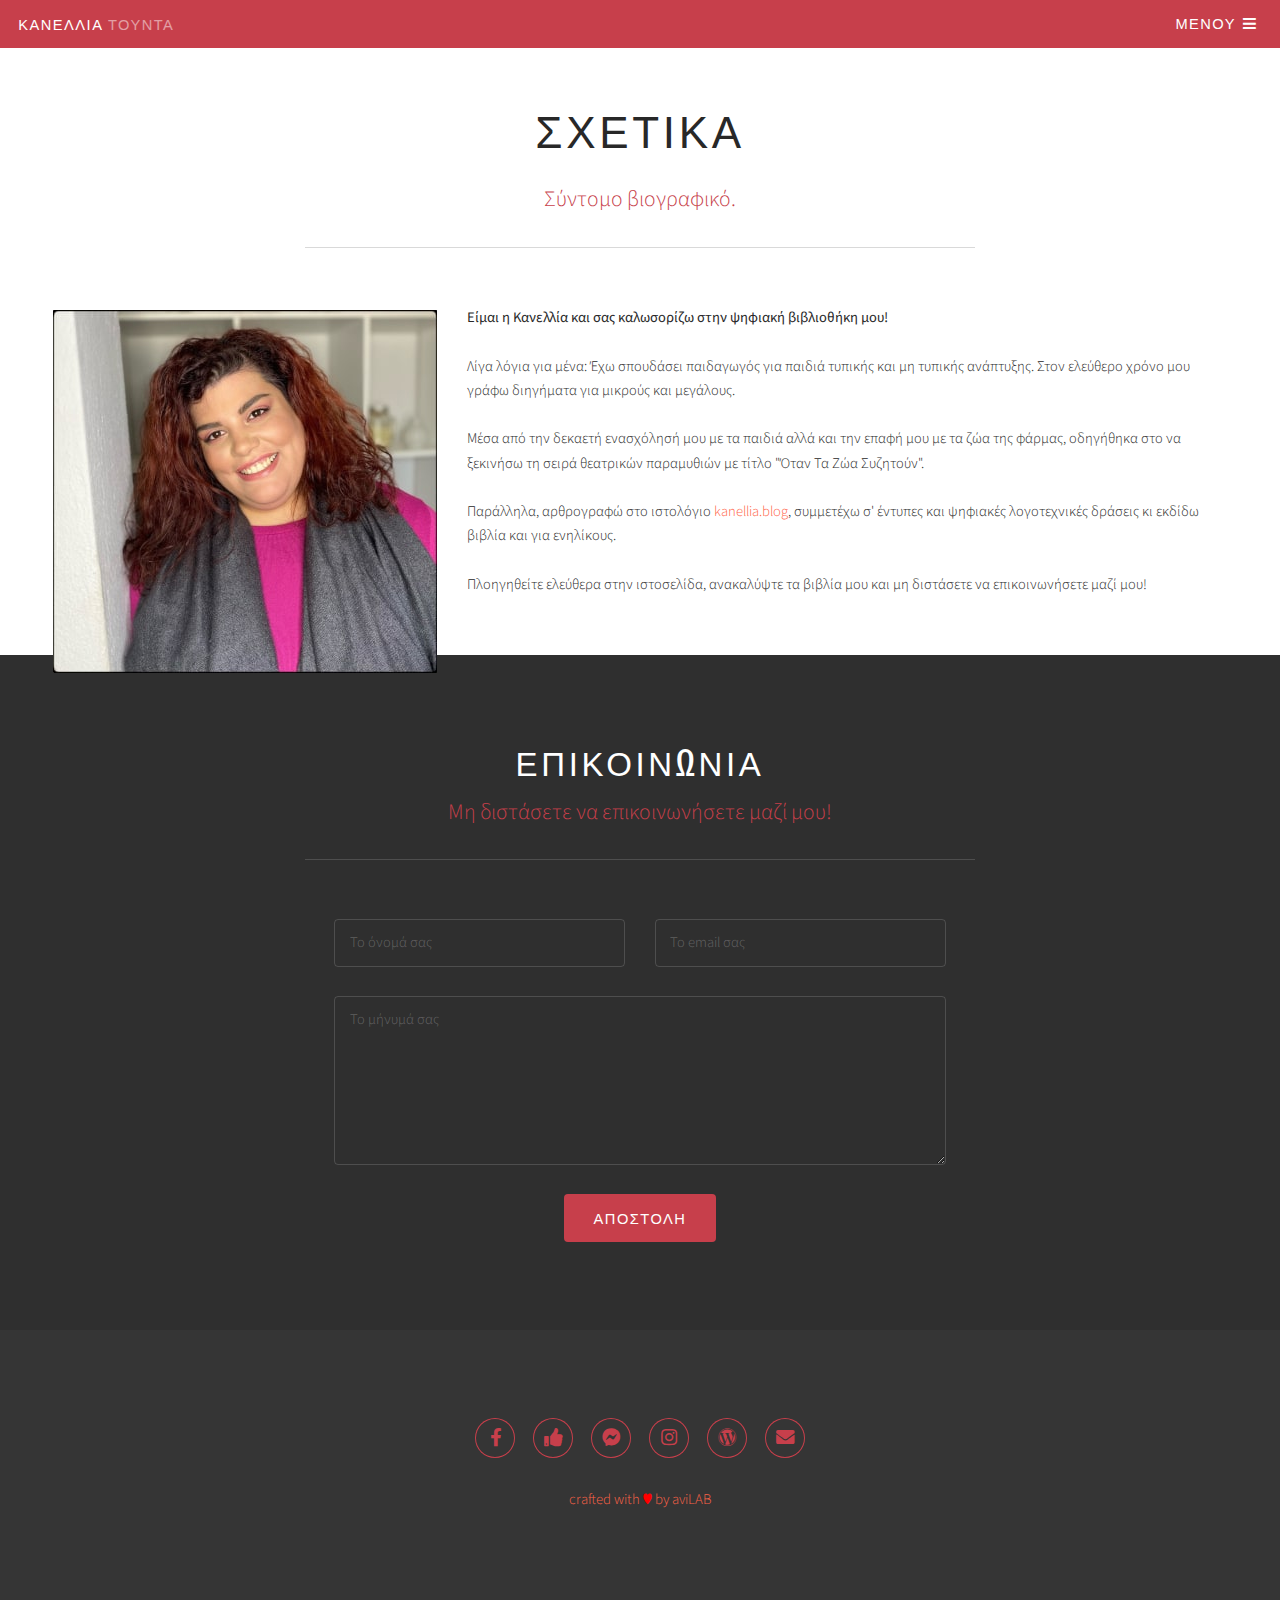
==== commit c11277c5: "Update links" ====
--- a/about.html
+++ b/about.html
@@ -102,7 +102,7 @@
 					</ul>
 				</div>
 				<div class="copyright">
-					<a href="https://pixelarity.com/?ref=8559151414" target="_blank" style="color:Tomato;">ΣΧΕΔΙΑΣΜΟΣ</a> &#8226; <a href="http://www.papaki.com/?rid=ppkhost" target="_blank" style="color:Tomato;">ΦΙΛΟΞΕΝΙΑ</a>
+					<a href="https://pixelarity.com/?ref=8559151414" target="_blank" style="color:Tomato;">crafted with <span style="color:red;">&hearts;</span> by aviLAB</a>
 				</div>
 			</section>
 
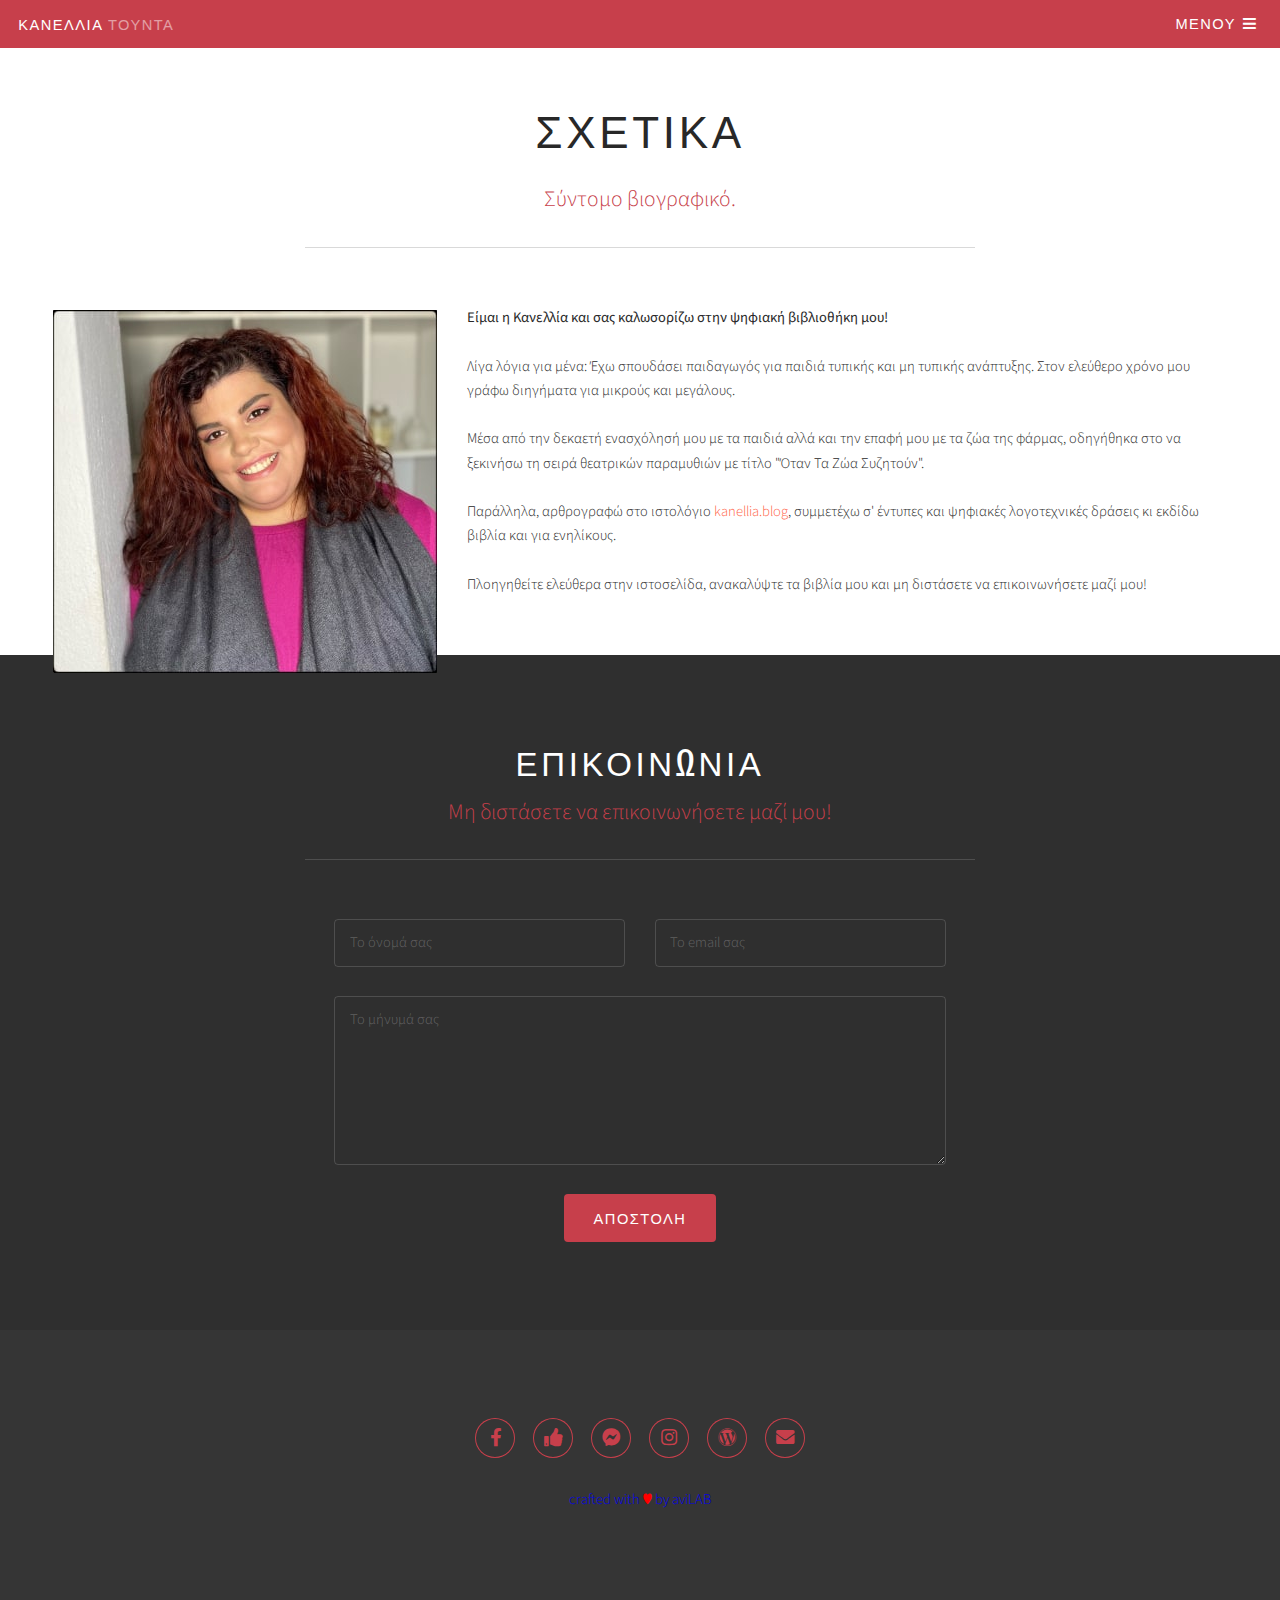
==== commit 8d30b083: "Update" ====
--- a/about.html
+++ b/about.html
@@ -102,7 +102,7 @@
 					</ul>
 				</div>
 				<div class="copyright">
-					<a href="https://pixelarity.com/?ref=8559151414" target="_blank" style="color:Tomato;">crafted with <span style="color:red;">&hearts;</span> by aviLAB</a>
+					<a href="https://avilab.gr" target="_blank">crafted with <span style="color:red;">&hearts;</span> by aviLAB</a>
 				</div>
 			</section>
 
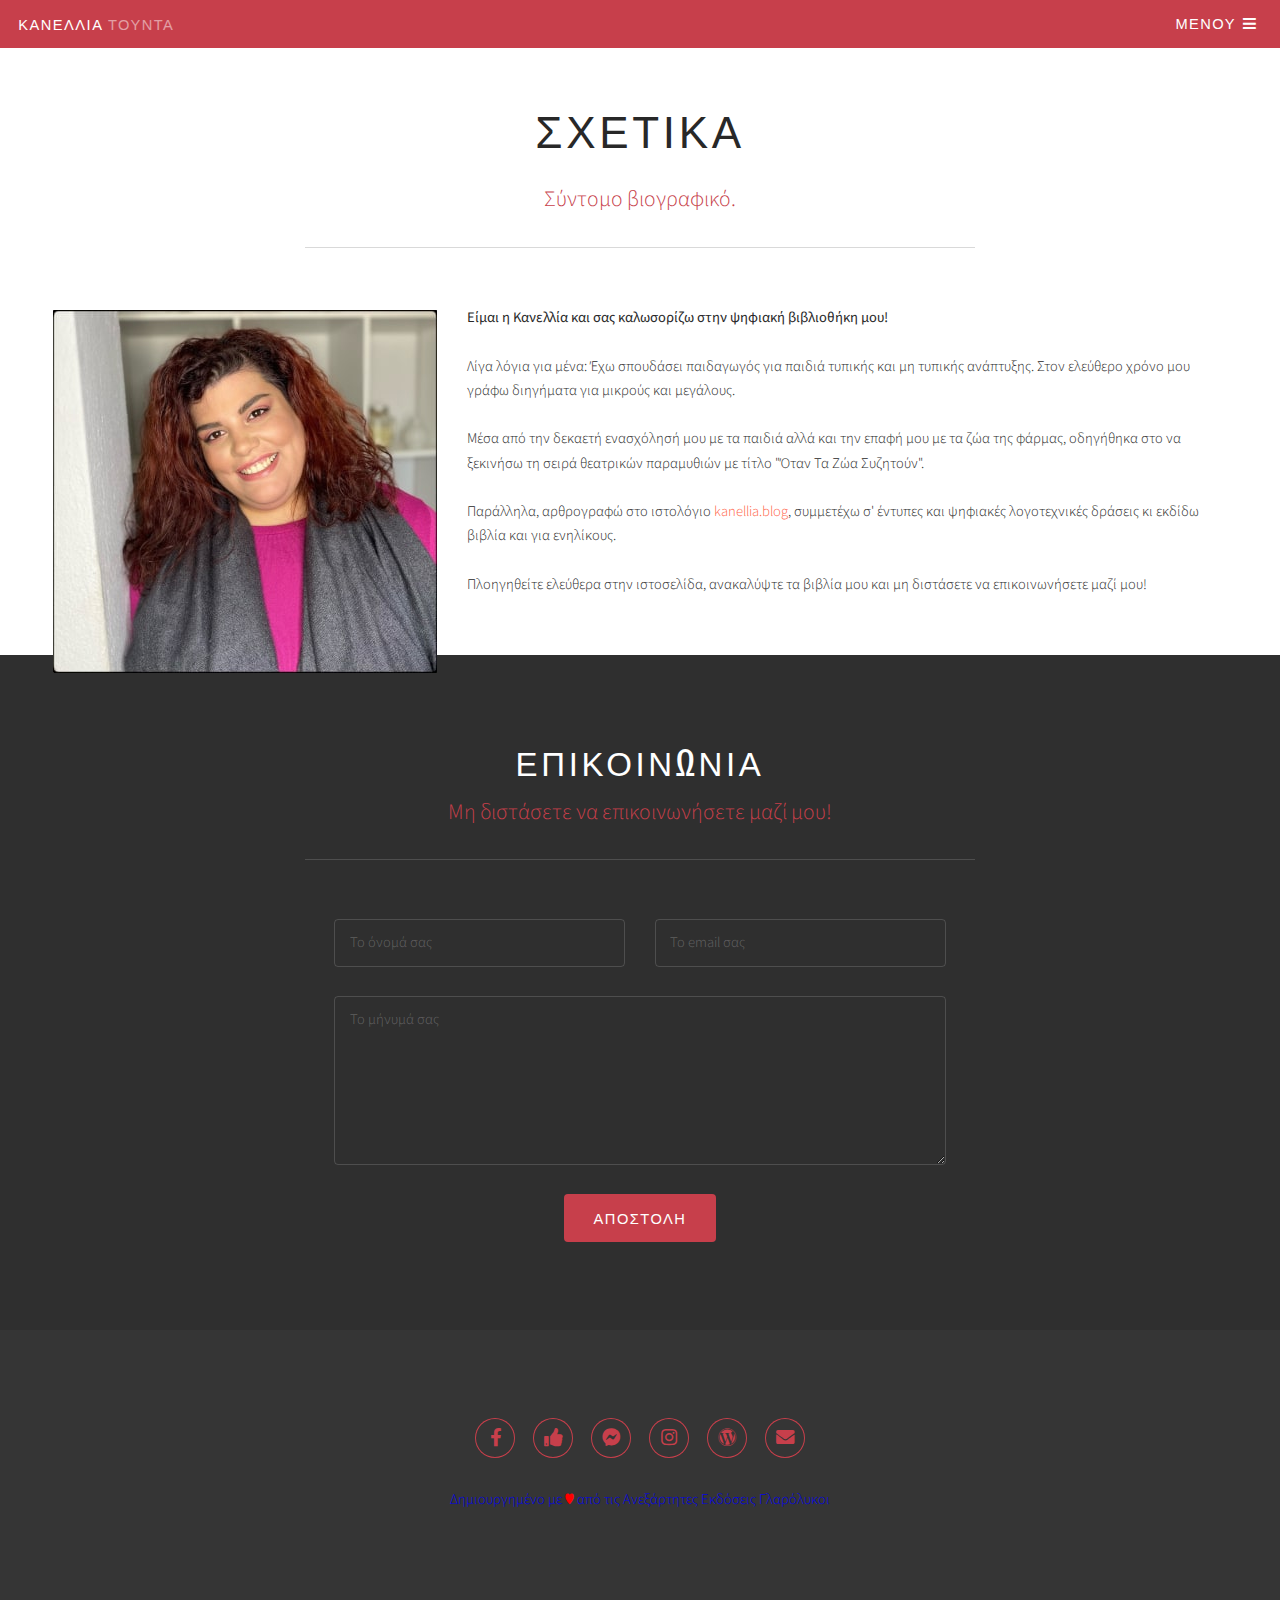
==== commit 9c15747e: "Attribution" ====
--- a/about.html
+++ b/about.html
@@ -102,7 +102,7 @@
 					</ul>
 				</div>
 				<div class="copyright">
-					<a href="https://avilab.gr" target="_blank">crafted with <span style="color:red;">&hearts;</span> by aviLAB</a>
+					<a href="https://glarolykoi.net/services" target="_blank">Δημιουργημένο με <span style="color:red;">&hearts;</span> από τις Ανεξάρτητες Εκδόσεις Γλαρόλυκοι</a>
 				</div>
 			</section>
 
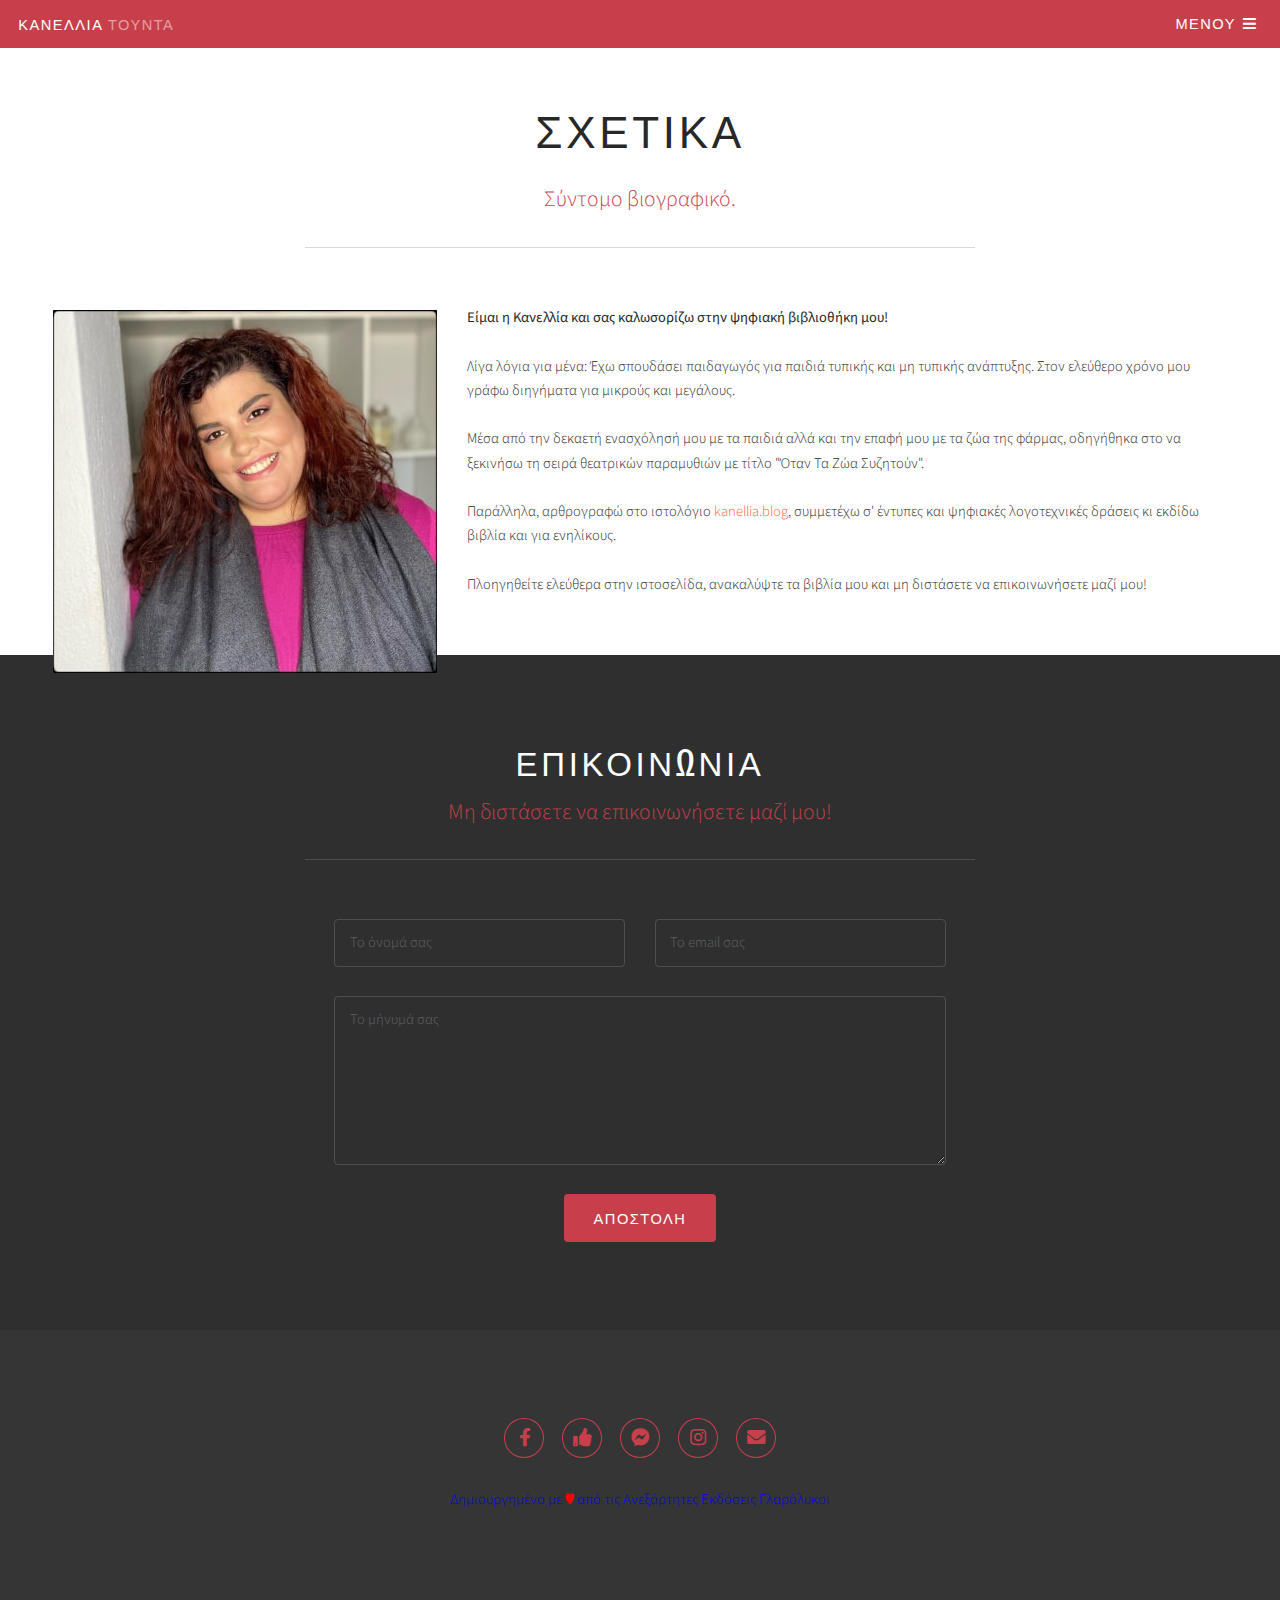
==== commit b7e7209d: "Remove links" ====
--- a/about.html
+++ b/about.html
@@ -97,7 +97,6 @@
 						<li><a href="https://www.facebook.com/kanelliablog" class="icon solid  fa-thumbs-up" target="_blank"><span class="label">FB Page</span></a></li>
 						<li><a href="https://m.me/kanellia.tounta" class="icon brands fa-facebook-messenger" target="_blank"><span class="label">Messenger</span></a></li>
 						<li><a href="https://www.instagram.com/kanellia_tounta" class="icon brands fa-instagram" target="_blank"><span class="label">Instagram</span></a></li>
-						<li><a href="https://kanellia.blog/" class="icon brands fa-wordpress" target="_blank"><span class="label">Blog</span></a></li>
 						<li><a href="mailto:kanellia@pmail.gr" class="icon solid fa-envelope" target="_blank"><span class="label">Email</span></a></li>
 					</ul>
 				</div>
